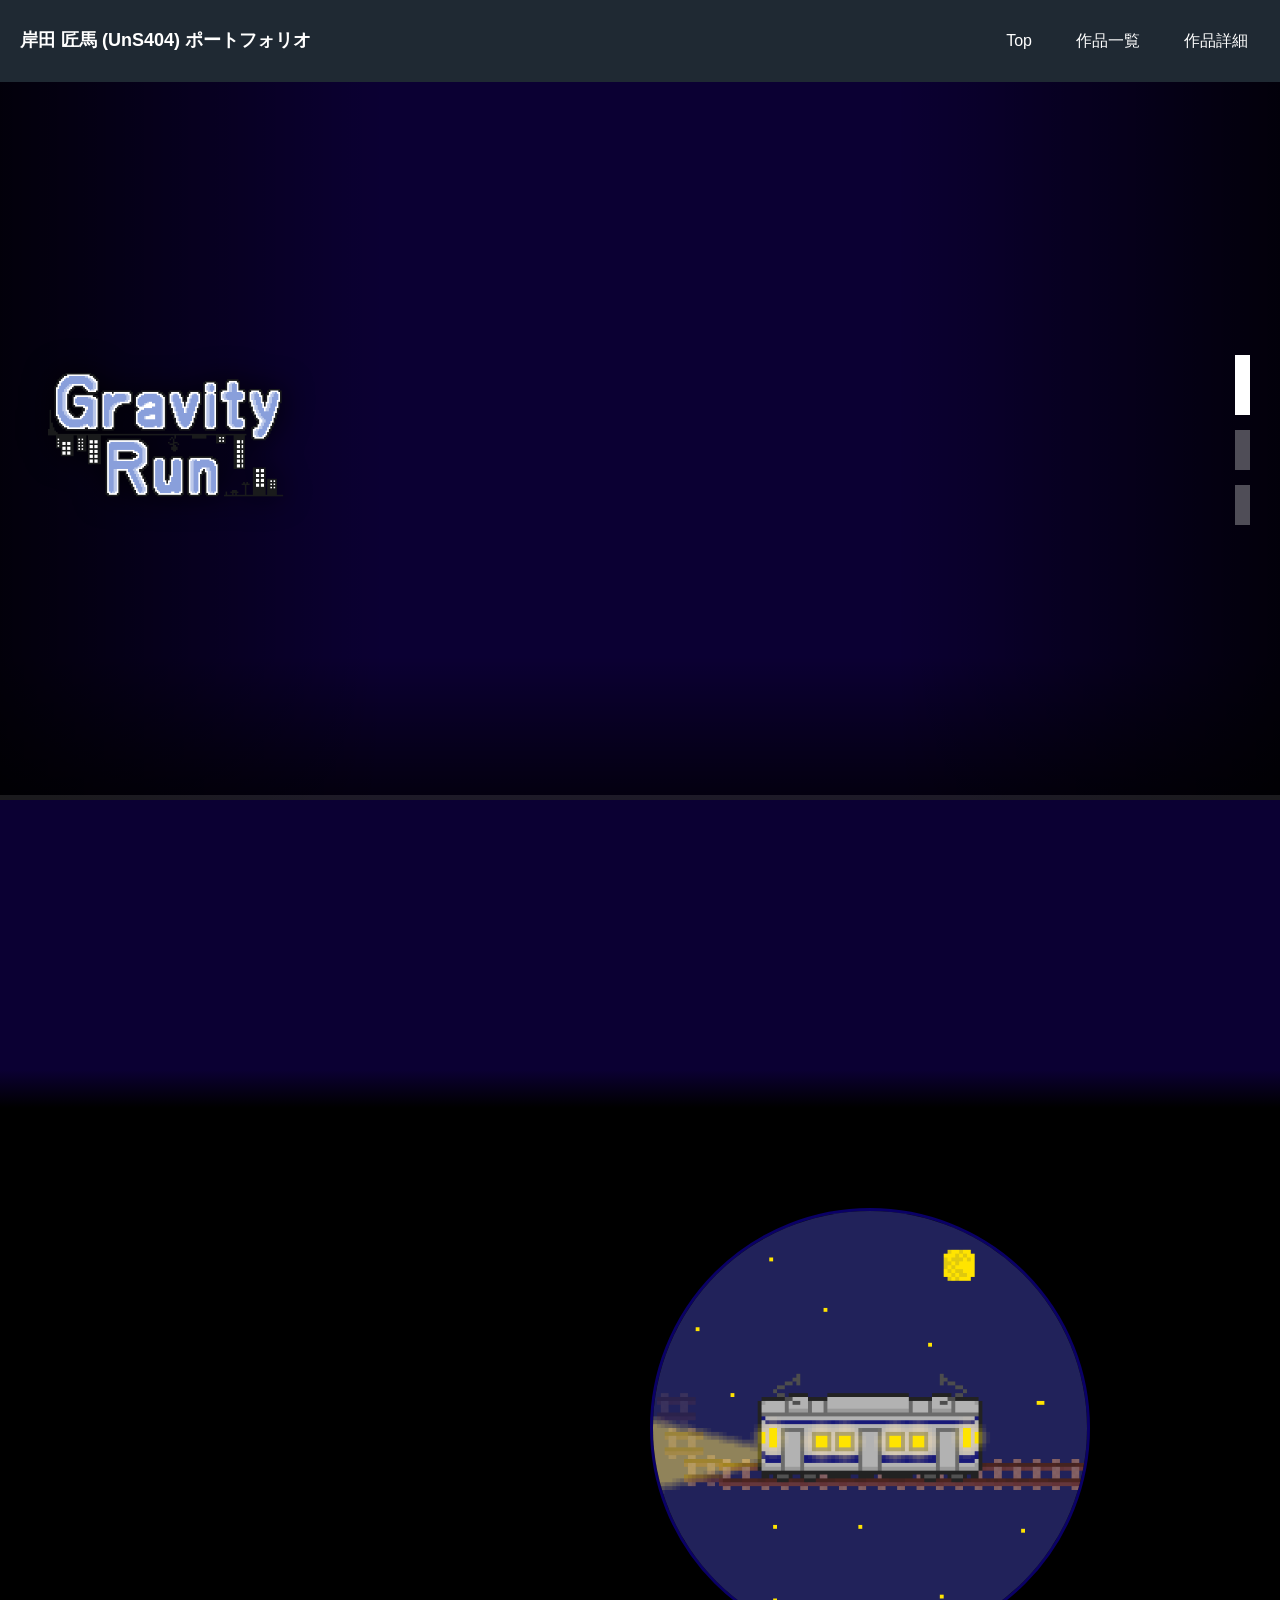
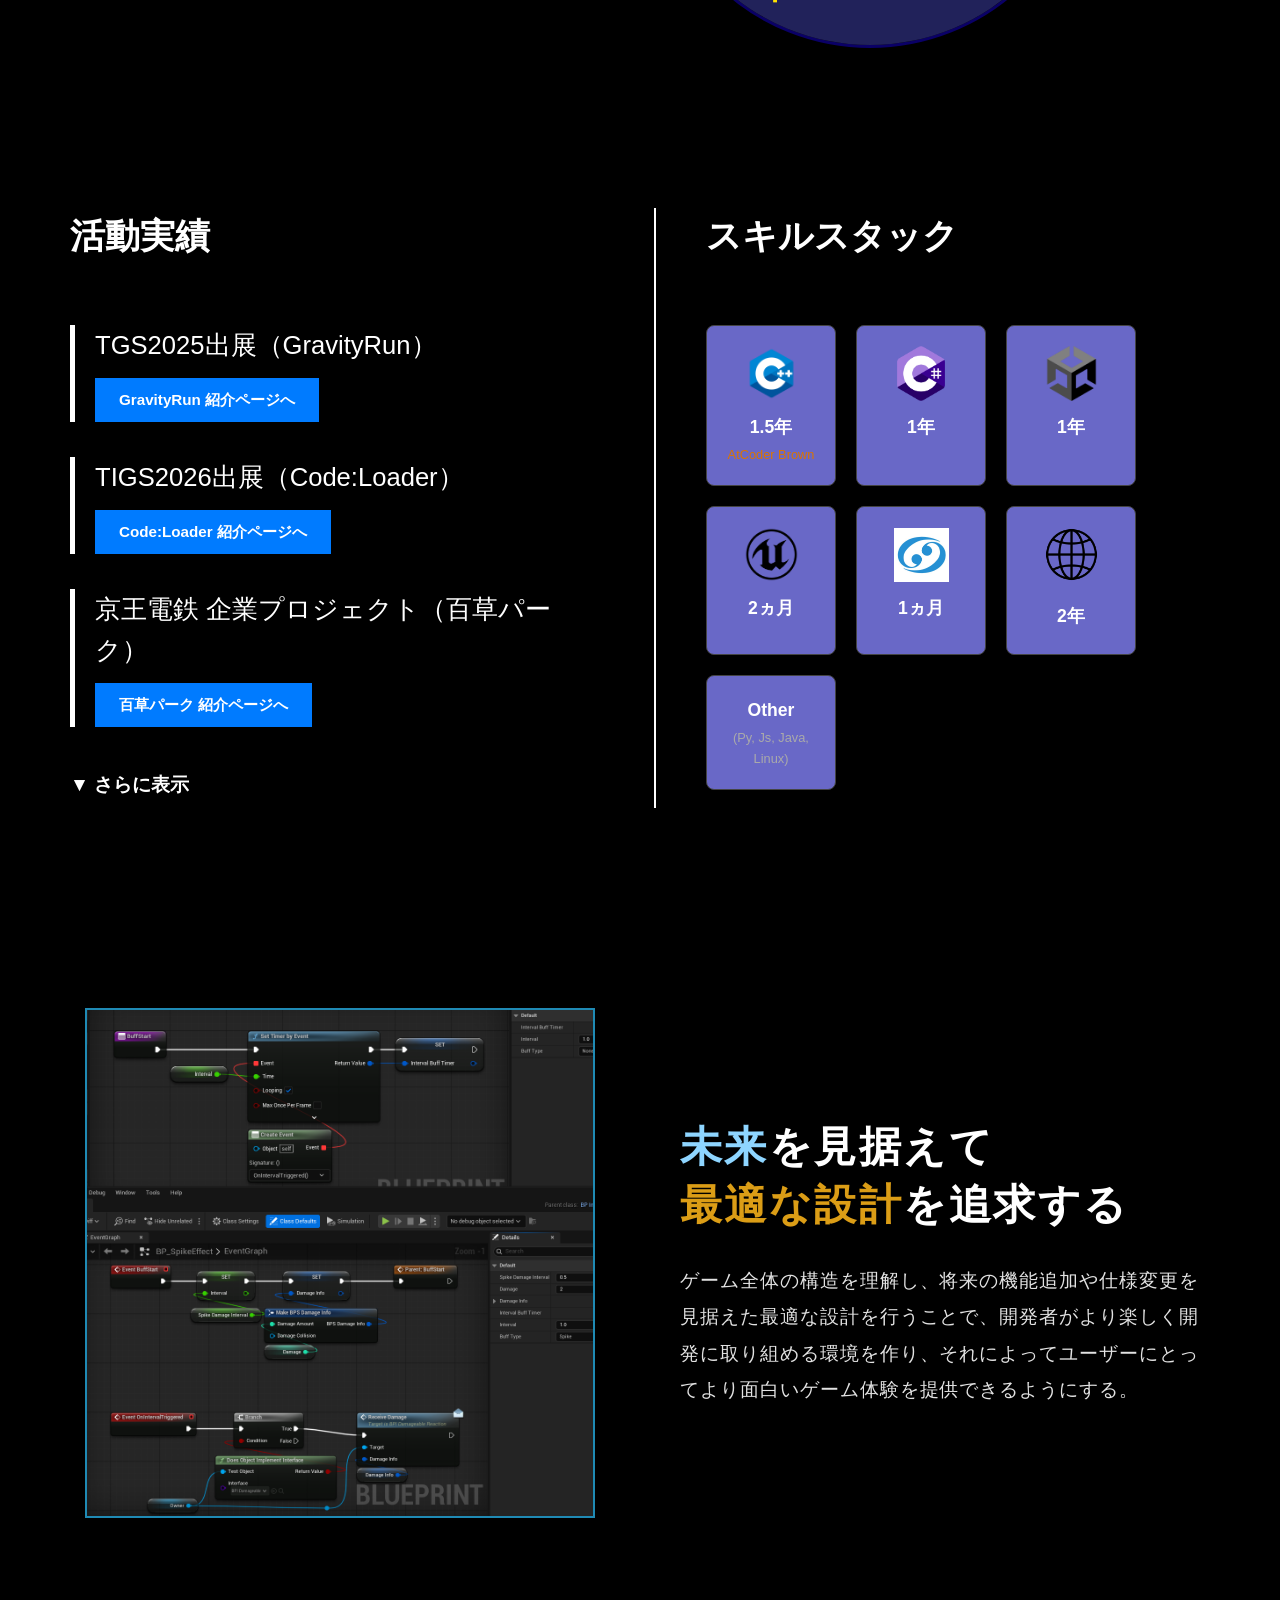
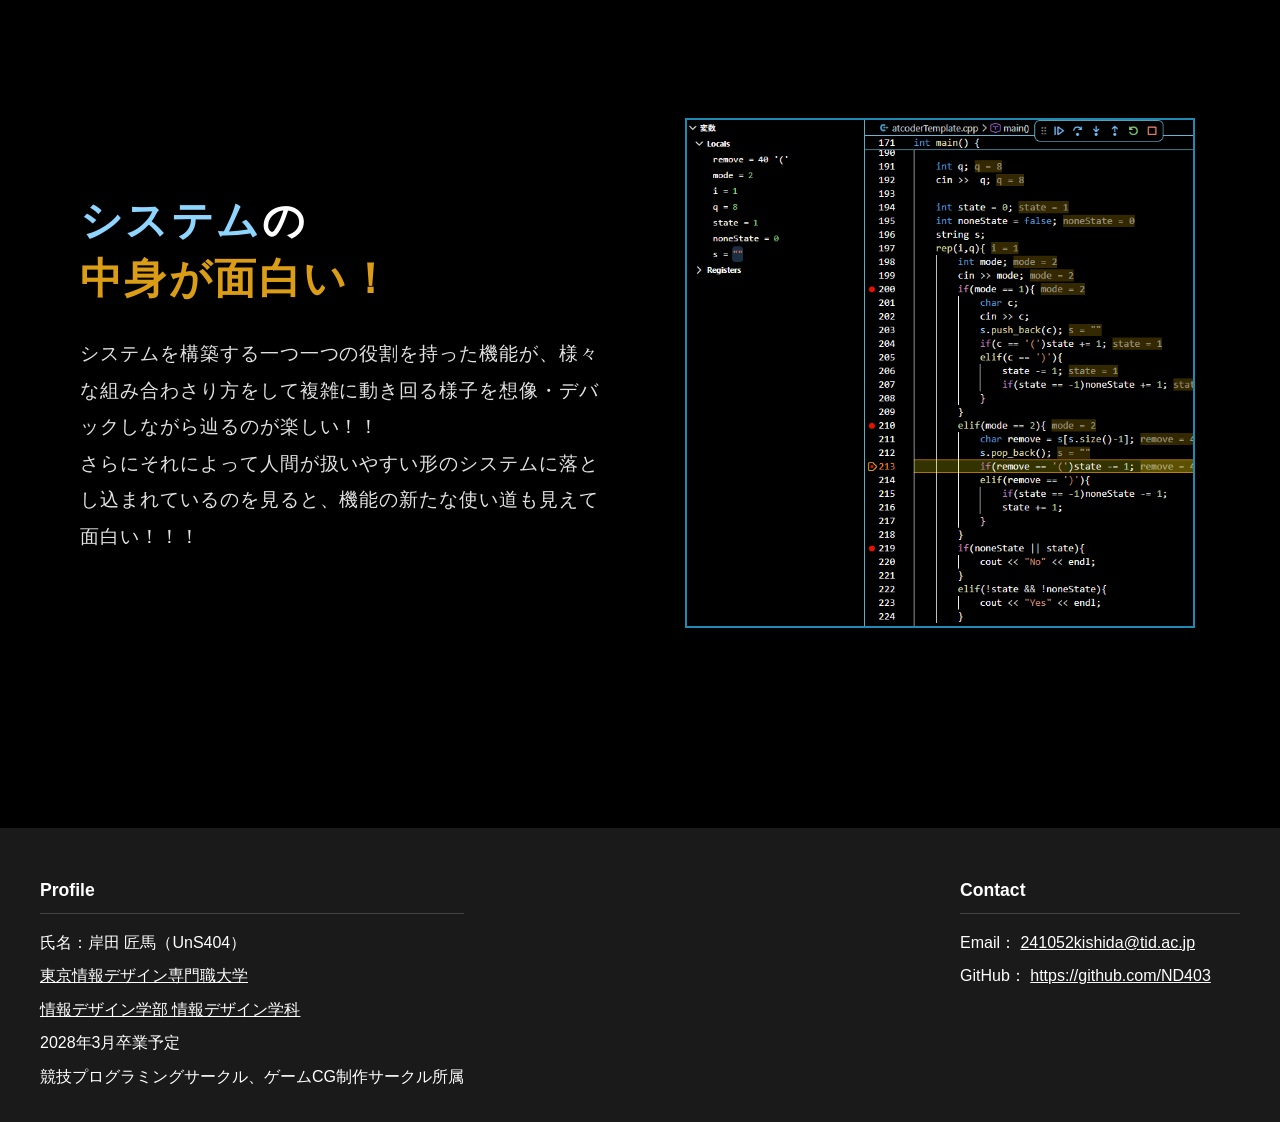
==== html/home.html @ 907cffcf "[make]Top header footer works(template)" ====
<!DOCTYPE html>
<html lang="ja">
<head>
    <meta charset="UTF-8">
    <meta name="viewport" content="width=device-width, initial-scale=1.0">
    <title>Top - UnS404Portfolio</title>
    <link rel="stylesheet" href="../css/home.css">
</head>
<body>

    <!-- 実験エリア -->
    <!-- 実験エリア終わり -->
    

    <!-- header -->
    <div id="header"></div>


    <!-- home pageの第一印象エリア(外枠) -->
    <div class="hub-outer-wrapper">
        
        <!-- home pageの第一印象エリア(動画部分) -->
        <section id="hub" class="hub-section">
            
            <!-- メインビデオエリア -->
            <video id="main-video" class="hub-video-bg" muted playsinline>
                <source src="" type="video/mp4">
            </video>
            <!-- タイトルロゴ -->
            <div class="video-title-container">
                <img id="video-title-img" src="" alt="Project Logo">
            </div>
            
            <!-- プレイリスト -->
            <div id="side-index" class="video-side-index">
                </div>

            <!-- time bar -->
            <div class="video-progress-bar-bottom">
                <div id="progress-inner" class="video-progress-bar-inner"></div>
            </div>

        </section>

        <!-- キーフレーズ -->
        <div class="concep-text-container">
            <div class="code-editor">
                <div class="line">
                    <div id="typing-target"></div>
                    <span class="cursor"></span>
                </div>
            </div>
        </div>    

    </div>

        
    <div class="hub-site-gradient"></div>
    


    <div class="site-container">

        <!-- 名前 -->
        <section class="intro-name-section">
            <div class="intro-name-container">
                <div class="intro-text">
                    <div class="job-title-wrapper">
                        <h2 class="job-title js-decrypt">Game Engineer</h2>
                    </div>
                    
                    <div class="name-area">
                        <p class="name-en"><span class="js-decrypt">Kishida Takuma</span></p>
                        <h1 class="name-jp"><span class="js-decrypt">岸田 匠馬</span></h1>
                    </div>
                    
                    <div class="handle-name-area">
                        <p class="handle-name">
                            <span class="label-HN js-decrypt">HN</span> 
                            <span class="handle-name-main js-decrypt">UnS404</span>
                            <span class="ruby js-decrypt">(アンス)</span>
                        </p>
                    </div>
                </div>


                <div class="intro-icon">
                    <div class="icon-circle">
                        <img src="../images/icon.png" alt="プロフィールアイコン" class="icon-image">
                    </div>
                </div>
            </div>
        </section>


        <!-- 活動実績・スキル部分(flex) -->
        <div class="achieve-skill-flex-wrapper">
            
            <section class="achievements-section">
                <h2 class="section-title">活動実績</h2>
                <div class="achievement-list">
                    
                    <div class="achievement-item">
                        <div class="achievement-content">
                            <h3 class="achievement-name">TGS2025出展（GravityRun）</h3>
                            <a href="path/to/gravityrun.html" class="btn-intro">GravityRun 紹介ページへ</a>
                        </div>
                    </div>

                    <div class="achievement-item">
                        <div class="achievement-content">
                            <h3 class="achievement-name">TIGS2026出展（Code:Loader）</h3>
                            <a href="path/to/codeloader.html" class="btn-intro">Code:Loader 紹介ページへ</a>
                        </div>
                    </div>

                    <div class="achievement-item">
                        <div class="achievement-content">
                            <h3 class="achievement-name">京王電鉄 企業プロジェクト（百草パーク）</h3>
                            <a href="path/to/mogusapark.html" class="btn-intro">百草パーク 紹介ページへ</a>
                        </div>
                    </div>

                    <div id="more-achievements" class="hidden-elements">
                        <div class="achievement-item">
                            <div class="achievement-content">
                                <h3 class="achievement-name">2025情創祭出展（GravityRun）</h3>
                                <a href="path/to/gravityrun.html" class="btn-intro">GravityRun 紹介ページへ</a>
                            </div>
                        </div>

                        <div class="achievement-item">
                            <div class="achievement-content">
                                <h3 class="achievement-name">Siv3Dゲームジャム 参加（もじゅうおう）</h3>
                                <a href="#" class="btn-intro">作品詳細へ</a>
                            </div>
                        </div>

                        <div class="achievement-item">
                            <div class="achievement-content">
                                <h3 class="achievement-name">ゲームクリエイターズ甲子園（ホニヒツ）</h3>
                                <a href="#" class="btn-intro">作品詳細へ</a>
                            </div>
                        </div>
                    </div>

                    <button id="toggle-btn" class="more-btn">▼ さらに表示</button>

                </div>
            </section>

            <section class="skills-section">
                <h2 class="section-title">スキルスタック</h2>
                <div class="skill-grid">
                    
                    <div class="skill-item">
                        <img src="../images/cpp_logo.png" alt="C++" class="skill-icon">
                        <div class="skill-duration">1.5年</div>
                        <div class="skill-extra atcoder">AtCoder Brown</div>
                    </div>

                    <div class="skill-item">
                        <img src="../images/csharp_logo.png" alt="C#" class="skill-icon">
                        <div class="skill-duration">1年</div>
                    </div>

                    <div class="skill-item">
                        <img src="../images/unity_logo.png" alt="Unity" class="skill-icon">
                        <div class="skill-duration">1年</div>
                    </div>

                    <div class="skill-item">
                        <img src="../images/ue5_logo.png" alt="UE5" class="skill-icon">
                        <div class="skill-duration">2ヵ月</div>
                        <div class="skill-extra"></div>
                    </div>

                    <div class="skill-item">
                        <img src="../images/siv3d_logo.png" alt="Siv3D" class="skill-icon">
                        <div class="skill-duration">1ヵ月</div>
                    </div>

                    <div class="skill-item">
                        <div class="web-icons">
                            <img src="../images/web_logo.png" alt="Web" class="skill-icon">
                        </div>
                        <div class="skill-duration">2年</div>
                    </div>

                    <div class="skill-item">
                        <div class="skill-duration">Other</div>
                        <div class="skill-extra">(Py, Js, Java, Linux)</div>
                    </div>


                </div>
            </section>

        </div>

        <!-- 説明部分 -->
        <div class="section-block">
            <div class="left-col">
                <div class="visual-placeholder">
                    <img src="../images/BP.png" alt="全体を見据えて設計を最適化するのイメージイラスト" class="visual-img">
                    <span class="visual-text">イラスト</span>
                </div>
            </div>
            <div class="right-col">
                <div class="text-area">
                    <h2 class="phrase-heading">
                        <span class="underline">未来</span>を見据えて<br>
                        <span class="highlight">最適な設計</span>を追求する
                    </h2>
                    <p class="phrase-description">
                        ゲーム全体の構造を理解し、将来の機能追加や仕様変更を見据えた最適な設計を行うことで、開発者がより楽しく開発に取り組める環境を作り、それによってユーザーにとってより面白いゲーム体験を提供できるようにする。
                    </p>
                </div>
            </div>
        </div>

        <div class="section-block hobby-section">
            <div class="left-col">
                <div class="text-area">
                    <h2 class="phrase-heading">
                        <span class="underline">システム</span>の<br>
                        <span class="highlight">中身が面白い！</span>
                    </h2>
                    <p class="phrase-description">
                        システムを構築する一つ一つの役割を持った機能が、様々な組み合わさり方をして複雑に動き回る様子を想像・デバックしながら辿るのが楽しい！！<br>
                        さらにそれによって人間が扱いやすい形のシステムに落とし込まれているのを見ると、機能の新たな使い道も見えて面白い！！！
                    </p>
                </div>
            </div>
            <div class="right-col">
                <div class="visual-placeholder">
                    <img src="../images/dev.png" alt="好きのイメージイラスト" class="visual-img">
                    <span class="visual-text">イラスト</span>
                </div>
            </div>
        </div>





    </div>


    <!-- footer -->
    <div id="footer"></div>
    <!-- header/footer自動配置 -->
    <script src="../src/loadComponents.js"></script>

    <script src="../src/home.js"></script>
</body>
</html>
---- css/home.css ----
/* =========================================
   1. デザイン変数 (使いやすさ向上のため)
   ========================================= */
:root {
    /* 背景全体のグラデーション (真っ黒から濃い灰色) */
    /* --site-bg-top: #000000;
    --site-bg-bottom: #868686; */

    /* 背景全体単色 */
    --hub-bg: #0b0033;
    --site-bg: #000;
    
    /* ハブ・セクションの「ゲーム画像」背景のプレースホルダー。*/
    /* --game-image-bg: linear-gradient(to bottom, rgba(0,0,0,0.5), rgba(0,0,0,0.5)), url('../images/temp.png'); */
    
    /* ガラスモーフィズム (ハブパネル) */
    --glass-bg: rgba(0, 0, 0, 0.4); /* ラフより少し透過を上げて背景を活かす */
    --glass-blur: 8px; /* ラフの「半透明」を表現 */
    --glass-border: rgba(255, 255, 255, 0.08); /* 非常に薄い枠線 */
    
    /* テキストカラー */
    --text-color: #ffffff;
    --accent-color: #00ffff; /* ラフのメモ書きにある水色。アクセントに。 */
    
    /* フォントファミリー */
    --font-family-main: "Helvetica Neue", Arial, "Hiragino Kaku Gothic ProN", "Hiragino Sans", sans-serif;
    --font-family-code: "Courier New", Courier, monospace; /* ゲームらしさを出すために等幅フォントへ */
    
    /* セクションの高さ */
    --hub-section-height: 100vh; /* 最上部は画面いっぱいに */
    --about-me-min-height: 100vh; /* About Meも十分な高さを */

    --text-default: #cacaca;
    --object-color: #009255;   /* 緑：オブジェクト・クラス名 */
    --keyword-color: #25a0e7;  /* 青：型・予約語 */
    --variable-color: #8ed5ff; /* 水色：変数 */
    --function-color: #dcdcaa; /* 黄：関数 */
    --string-color: #db9d16;   /* オレンジ：文字列・強調 */
    --symbol-color: #808080;   /* グレー：記号 */

}

/* =========================================
   2. 全体のリセット & ベース設定
   ========================================= */
* {
    margin: 0;
    padding: 0;
    box-sizing: border-box;
}

body {
    /* サイト全体に適用される滑らかな縦グラデーション。ラフの「濃い灰色へ」を実装 */
    /* background: linear-gradient(to bottom, var(--site-bg-top) 0%, var(--site-bg-bottom) 100%); */
    /* background-attachment: fixed; 縦長サイトに合わせ、スクロールしても固定 */

    /* サイト全体の背景色適応 */
    background: var(--site-bg);
    
    color: var(--text-color);
    font-family: var(--font-family-main);
    line-height: 1.6;
    overflow-x: hidden; /* 横スクロールを防止 */
}


/* body, html {
    width: 100%;
    height: 100%;
    background-color: #000;
    overflow: hidden;
} */


.site-container {
    width: 100%;
    max-width: 2000px; /* 超解像モニターへの対応 */
    margin: 0 auto;
}

.hub-site-gradient {
    background: linear-gradient(180deg, var(--hub-bg) 0%, var(--site-bg) 100%);
    height: 3vw;
}


/* =========================================
   0. 実験
   ========================================= */





/* =========================================
   3. ハブ・セクション (最上部) ※site-container外
   ========================================= */
/* -----------------------------------------
   3-1. 動画部分
   ----------------------------------------- */
   
/* --- 2. 外枠（中央寄せの要） --- */
.hub-outer-wrapper {
    /* header分の調整 */
    margin-top: 80px;

    width: 100vw;
    height: auto;
    background-color: var(--hub-bg);
    
    display: flex;
    flex-direction: column;
    align-items: center;
    justify-content: flex-start;
}

/* --- 3. 16:9のメインコンテナ --- */
.hub-section {
    position: relative;
    width: 100%; 
    aspect-ratio: 16 / 9;
    
    /* 縦長画面への対応：幅が画面を超えないように制限 */
    max-width: calc(100vh * 16 / 9);

    background: var(--hub-bg);
    overflow: hidden;
    flex-shrink: 0; /* 親要素によって潰されるのを防ぐ */
}

/* --- 4. 動画・視認性オーバーレイ --- */
.hub-video-bg {
    position: absolute;
    top: 0;
    left: 0;
    width: 100%;
    height: 100%;
    object-fit: contain;
    z-index: 1;
}

/* 左右・下を暗くするグラデーション */
.hub-section::before {
    content: '';
    position: absolute;
    top: 0;
    left: 0;
    width: 100%;
    height: 100%;
    background: 
        linear-gradient(to right, rgba(0,0,0,0.8) 0%, transparent 30%),
        linear-gradient(to left, rgba(0,0,0,0.8) 0%, transparent 30%),
        linear-gradient(to top, rgba(0,0,0,0.7) 0%, transparent 20%);
    z-index: 5;
    pointer-events: none;
}

/* --- 5. UI要素 --- */

/* ロゴ配置 -------------------------------------*/
.video-title-container {
    position: absolute;
    z-index: 10;
    left: 40px; 
    top: 50%;
    transform: translateY(-50%);
    pointer-events: none;
}

#video-title-img {
    display: block;
    width: 20vw;
    max-width: 600px;
    height: auto;
    opacity: 0;
    transition: opacity 0.8s ease-in-out;
    filter: drop-shadow(0 0 15px rgba(0,0,0,0.8));
}

/* 右側インデックス ---------------------------*/
/* 1. 右側のコンテナ */
.video-side-index {
    position: absolute;
    z-index: 20;
    right: 30px; 
    top: 50%;
    transform: translateY(-50%);
    display: flex;
    flex-direction: column;
    gap: 15px;
    align-items: flex-end; 
}

/* 2. インデックスアイテム */
.index-item {
    position: relative;
    width: 4px;
    height: 40px;
    background: rgba(255, 255, 255, 0.3);
    cursor: pointer;
    
    transition: width 0.5s cubic-bezier(0.165, 0.84, 0.44, 1), 
                background 0.3s ease, 
                height 0.3s ease;

    /* テキスト配置用の設定 */
    display: flex;
    align-items: center;
    justify-content: flex-end; 
    padding: 0 15px 0 0;
    
    overflow: visible;
    border: none;
    margin: 0;
}

/* 当たり判定エリア（透明な広がり） */
.index-item::before {
    content: '';
    position: absolute;
    top: -10px;
    bottom: -10px;
    right: 0;
    width: 250px;
    left: auto;
    background: transparent;
    z-index: 1;
}

/* 作品タイトルのテキストスタイル */
.index-item-title {
    color: #000;
    font-family: sans-serif;
    font-weight: 800;
    font-size: 20px;
    white-space: nowrap;
    letter-spacing: 0.05em;
    
    opacity: 0;
    pointer-events: none;
    transform: translateX(10px); 
    transition: all 0.3s ease;
    z-index: 2;
}

/* ホバー演出 */

/* 1. 棒を左に伸ばす */
.index-item:hover {
    width: 200px; 
    background: rgba(255, 255, 255, 0.95);
}

/* 2. 文字を浮き上がらせる */
.index-item:hover .index-item-title {
    opacity: 1;
    transform: translateX(0);
}

/* 4. アクティブ（現在再生中）の状態 */
.index-item.active {
    background: #fff;
    width: 6px; 
    height: 60px;
}

/* 再生中かつホバーした時 */
.index-item.active:hover {
    width: 200px;
}

/* 下：進捗バー ------------------------------*/
.video-progress-bar-bottom {
    position: absolute;
    bottom: 0;
    left: 0;
    width: 100%;
    height: 5px;
    background: rgba(255,255,255,0.1);
    z-index: 30;
}

.video-progress-bar-inner {
    height: 100%;
    background: #fff;
    width: 0%;
    transition: width 0.25s linear;
}
   
/* -----------------------------------------
    3-2. キャッチコピー
    ----------------------------------------- */


.concep-text-container {
  display: flex;
  justify-content: center;
  align-items: center;
  height: 30vh;
  margin: 0;
  overflow: hidden;
  padding: 0 5vw;
}

.code-editor {
  font-family: 'Consolas', 'Monaco', 'Courier New', monospace;
  /* 基準となるサイズを 4vw など画面連動に調整（最大サイズも4remなどに制限） */
  font-size: clamp(0.7rem, 4vw, 4rem);
  line-height: 1.2;
  color: var(--text-default);
  white-space: nowrap;
}

.line {
  display: flex;
  align-items: baseline; 
  gap: 0;
}

/* アニメーション用のスタイル-------*/
#typing-target span {
  opacity: 0; 
  transform: translateY(5px); 
  display: inline-block;
  transition: opacity 0.1s ease, transform 0.1s ease;
}

#typing-target span.typed {
  opacity: 1;
  transform: translateY(0);
}

/* 各要素の配色とサイズ調整-------------*/
/* font-size を rem ではなく、親からの倍率（em）にすることで、画面幅に合わせて連動して縮むようになります */
.keyword  { color: var(--keyword-color); font-size: 1.1em; } /* 例：基準より少し大きく */
.variable { color: var(--variable-color); font-size: 1.25em; }
.function { color: var(--function-color); }
.symbol   { color: var(--symbol-color); }
.text     { color: var(--text-default); opacity: 0.8; }
.empty    { color: var(--text-default); opacity: 0.8; font-size: 0.3em; }

/* 「最適」の強調デザイン */
.optimum {
  color: var(--string-color);
  /* 画面幅連動（vw）にしつつ、通常の文字より大きくなるようにバランスを調整 */
  font-size: clamp(1.1rem, 5.5vw, 5.5rem);
  font-weight: 800;
  margin: 0 0.05em; 
  position: relative;
  text-shadow: 0 0 15px rgba(206, 145, 120, 0.3);
  vertical-align: -0.05em;
}

/* カーソル */
.cursor {
  display: inline-block;
  width: 2px;
  height: 1.2em; /* em なので文字サイズに自動連動します */
  background-color: #aeafad;
  margin-left: 4px;
  opacity: 0; 
  vertical-align: middle;
}

.cursor.active {
  animation: blink 1s step-end infinite;
  opacity: 1;
}

@keyframes blink {
  from, to { background-color: transparent; }
  50% { background-color: #aeafad; }
}


/* =========================================
   4-1. 自己紹介(名前)
   ========================================= */

.intro-name-section {
    font-family: Consolas, "Courier New", Menlo, Monaco, Lucida Console, Liberation Mono, DejaVu Sans Mono, Bitstream Vera Sans Mono, Courier, monospace;
    line-height: 1.4;
    /* height: 50vh; */
    display: flex;
    align-items: center;
    justify-content: center;
    padding: 100px 10%;
    margin-bottom: 60px;
}

.intro-name-container {
    display: flex;
    width: 100%;
    max-width: 1300px;
    padding: 0 5%;
    align-items: center;
    justify-content: space-between;
}

/* 左側コンテンツ */
.intro-text {
    flex: 1;
}

.job-title-wrapper {
    margin-bottom: 40px;
}

.job-title {
    font-size: 2.4rem;
    font-weight: normal;
    display: inline-block;
    color: var(--keyword-color);
    border-bottom: 2px solid var(--keyword-color);
    padding-bottom: 5px;
}

.name-area {
    margin-bottom: 30px;
}

.name-en {
    font-size: 1.9rem;
    margin-bottom: -10px;
    margin-left: 110px; /* 画像の配置に合わせ少し右へ */
    color: var(--string-color);
}

.name-jp {
    font-size: 6.2rem;
    letter-spacing: 0.1em;
    color: var(--string-color);
}

.handle-name-area {
    font-size: 2.4rem;
}

.handle-name .label-HN {
    font-size: 1.6rem;
    margin-right: 15px;
}

.label-HN {
    color: var(--keyword-color);
}

.handle-name-main {
    color: var(--variable-color);
}

.handle-name .ruby {
    font-size: 1.2rem;
}

.ruby {
    color: var(--variable-color);
}

/* 右側アイコン（丸枠でマスク） */
.intro-icon {
    flex: 1;
    display: flex;
    justify-content: center;
}

.icon-circle {
    width: 440px;
    height: 440px;
    border: 3px solid #0a0066;
    border-radius: 50%;
    display: flex;
    align-items: center;
    justify-content: center;
    position: relative;
    overflow: hidden; 
}

/* 画像そのもののスタイル */
.icon-image {
    width: 100%;
    height: 100%;
    /* トリミング */
    object-fit: cover; 
    object-position: center;
}

/* レスポンシブ対応（スマホ表示時に縦に並べる）*反応してないかも */
@media (max-width: 900px) {
    .intro-name-container {
        flex-direction: column-reverse;
        text-align: center;
    }
    .name-en {
        margin-left: 0;
    }
    .intro-icon {
        margin-bottom: 40px;
    }
    .icon-circle {
        width: 200px;
        height: 200px;
    }
}

/* アニメーション前（リセット状態） */
.js-decrypt {
    visibility: hidden;
}

/* 動作中・完了後 */
.js-decrypt.is-visible {
    visibility: visible !important;
}

/* カーソル演出（必要な場合） */
.js-decrypt.typing-cursor::after {
    content: '|';
    animation: blink 0.5s step-end infinite;
}
@keyframes blink { 50% { opacity: 0; } }


/* =========================================
   4-2. 自己紹介(活動実績・スキルスタック)
   ========================================= */

h2.section-title {
    font-size: 2.2rem; /* タイトルを大きく */
    font-weight: bold;
    margin-bottom: 60px;
}

/* --- このセクションのコンテナ 横並び（Flexbox）レイアウト --- */
.achieve-skill-flex-wrapper {
    display: flex;
    max-width: 1200px;
    margin: 0 auto;
    gap: 0px; 
}

/* 各セクションの横幅 */
.achievements-section {
    flex: 1;
    width: 50%;
    padding-left: 30px;  /* ★新設：画面左端と、実績の白い太線との間のスペース */
    padding-right: 50px; /* 中央の縦線と、実績の文字との間の余白 */
    box-sizing: border-box;
}

.skills-section {
    flex: 1; /* 1:1 の比率（50%） */
    width: 50%;
    border-left: 2px solid #ffffff; /* これが画面のど真通る縦線 */
    padding-left: 50px; /* 縦線と、スキルアイコンとの間の余白 */
    box-sizing: border-box;}

/* --- 活動実績のスタイル --- */
.achievement-list {
    width: 100%;
}

.achievement-item {
    margin-bottom: 35px;
    display: flex;
}

/* 左側の白い太線 */
.achievement-content {
    border-left: 5px solid #ffffff; 
    padding-left: 20px;
    display: flex;
    flex-direction: column;
    align-items: flex-start;
}

.achievement-name {
    font-size: 1.6rem;
    font-weight: normal;
    margin: 0 0 12px 0;
    color: #ffffff;
}

/* 青いボタン */
.btn-intro {
    display: inline-block;
    background-color: #007bff; 
    color: #ffffff;
    text-decoration: none;
    font-weight: bold;
    font-size: 0.95rem;
    padding: 10px 24px;
    border-radius: 0px; 
}

.btn-intro:hover {
    background-color: #0069d9;
}

/* さらに表示ボタン */
.more-btn {
    background: none;
    border: none;
    color: #ffffff;
    font-size: 1.2rem;
    font-weight: bold;
    cursor: pointer;
    padding: 10px 0;
    margin-top: 10px;
    display: block;
    text-align: left;
}

.hidden-elements {
    display: none;
}

/* --- スキルスタックのスタイル（真ん中の線に引っ付く左寄せ） --- */
.skill-grid {
    display: flex;
    flex-wrap: wrap; /* 横並びにして、溢れたら下へ */
    justify-content: flex-start; /* 線に引っ付くように左寄せ */
    gap: 20px;
    width: 100%;
}

.skill-item {
    background-color: #6968c7; 
    border: 1px solid #444;
    padding: 20px 15px;
    width: 130px; /* 固定幅にして綺麗に四角を保つ */
    text-align: center;
    border-radius: 8px;
    display: flex;
    flex-direction: column;
    align-items: center;
}

.skill-icon {
    width: 55px;
    height: 55px;
    object-fit: contain;
    margin-bottom: 12px;
}

.skill-duration {
    font-weight: bold;
    font-size: 1.1rem;
    margin-bottom: 4px;
}

.skill-extra {
    font-size: 0.8rem;
    color: #aaaaaa;
}

.skill-extra.atcoder {
    color: #db7500; 
}

.skill-item.learning {
    opacity: 0.6;
    border-style: dashed;
}


@media (max-width: 900px) {

    .achieve-skill-flex-wrapper {
        flex-direction: column; 
        align-items: center; 
        padding: 0;
        box-sizing: border-box;
    }
    
    /* 【活動実績】 */
    .achievements-section {
        width: 100%;
        max-width: 650px;
        padding-right: 0;
        padding-left: 0;
        padding-bottom: 100px;
    }
    
    /* 【スキルスタック】 */
    .skills-section {
        border-left: none; 
        margin-top: 50px;
        padding-left: 0;
        padding-right: 0;
        width: 100%;
        max-width: 650px;
    }
}




/* =========================================
   4-2. 自己紹介(説明部分)
   ========================================= */

/* 各セクションの共通スタイル */
.section-block {
    display: table;
    max-width: 1200px;
    table-layout: fixed;
    margin: 200px auto;
}


.left-col, .right-col {
    display: table-cell;
    vertical-align: middle;
    width: 50%;
}

/* イラスト・ビジュアル部分のプレースホルダー */
.visual-placeholder {
    position: relative;
    background-color: #3f3f93; /* 手書き画像に近い青紫 */
    aspect-ratio: 1 / 1;
    width: 85%;
    margin: 0 auto;
    overflow: hidden;
    border: 2px solid #1f8ab4;
}

/* 画像が挿入されたときのスタイル */
.visual-img {
    position: absolute;
    top: 0;
    left: 0;
    width: auto;
    height: 100%;
    object-fit: cover; /* 枠線に合わせて綺麗にトリミング */
    z-index: 2;
}

/* 画像ファイルが読み込めない、または設定されていない時用のテキスト */
.visual-text {
    position: absolute;
    top: 50%;
    left: 50%;
    transform: translate(-50%, -50%);
    color: rgba(255, 255, 255, 0.5);
    font-size: 1.5rem;
    letter-spacing: 0.2em;
    z-index: 1;
}

/* テキストエリアの調整 */
.text-area {
    padding: 0 40px;
}

/* テキストコンポーネント（共通のフォントスタイル） */
.phrase-heading {
    font-size: 2.6rem;
    font-weight: bold;
    line-height: 1.4;
    margin-top: 0;
    margin-bottom: 28px;
    letter-spacing: 0.06em;
}

.phrase-heading span {
    font-weight: bold;
}

.phrase-heading span.highlight {
    color: var(--string-color);
    padding-bottom: 2px;
}

.phrase-heading span.underline {
    color: var(--variable-color);
    padding-bottom: 2px;
}

.phrase-description {
    font-size: 1.2rem;
    line-height: 1.9;
    color: #e2e2e2;
    margin: 0;
    letter-spacing: 0.05em;
}

/* セクション2: こだわり部分の余白調整 */
.hobby-section {
    margin-top: 100px;
}

/* レスポンシブ対応 */
@media (max-width: 768px) {
    .section-block {
        display: block;
        width: 100%;
        margin-bottom: 50px;
    }
    
    .left-col, .right-col {
        display: block;
        width: 100%;
    }

    .section-block:not(.hobby-section) {
        display: flex;
        flex-direction: column-reverse;
    }

    .hobby-section {
        display: flex;
        flex-direction: column;
    }

    .left-col {
        margin-bottom: 0;
    }

    .text-area {
        padding: 0;
        margin: 0 auto 30px auto;
        width: 100%;
        max-width: 92%;
        text-align: left;
    }

    .visual-placeholder {
        width: 100%;
        max-width: 92%;
        margin: 0 auto; 
    }
}
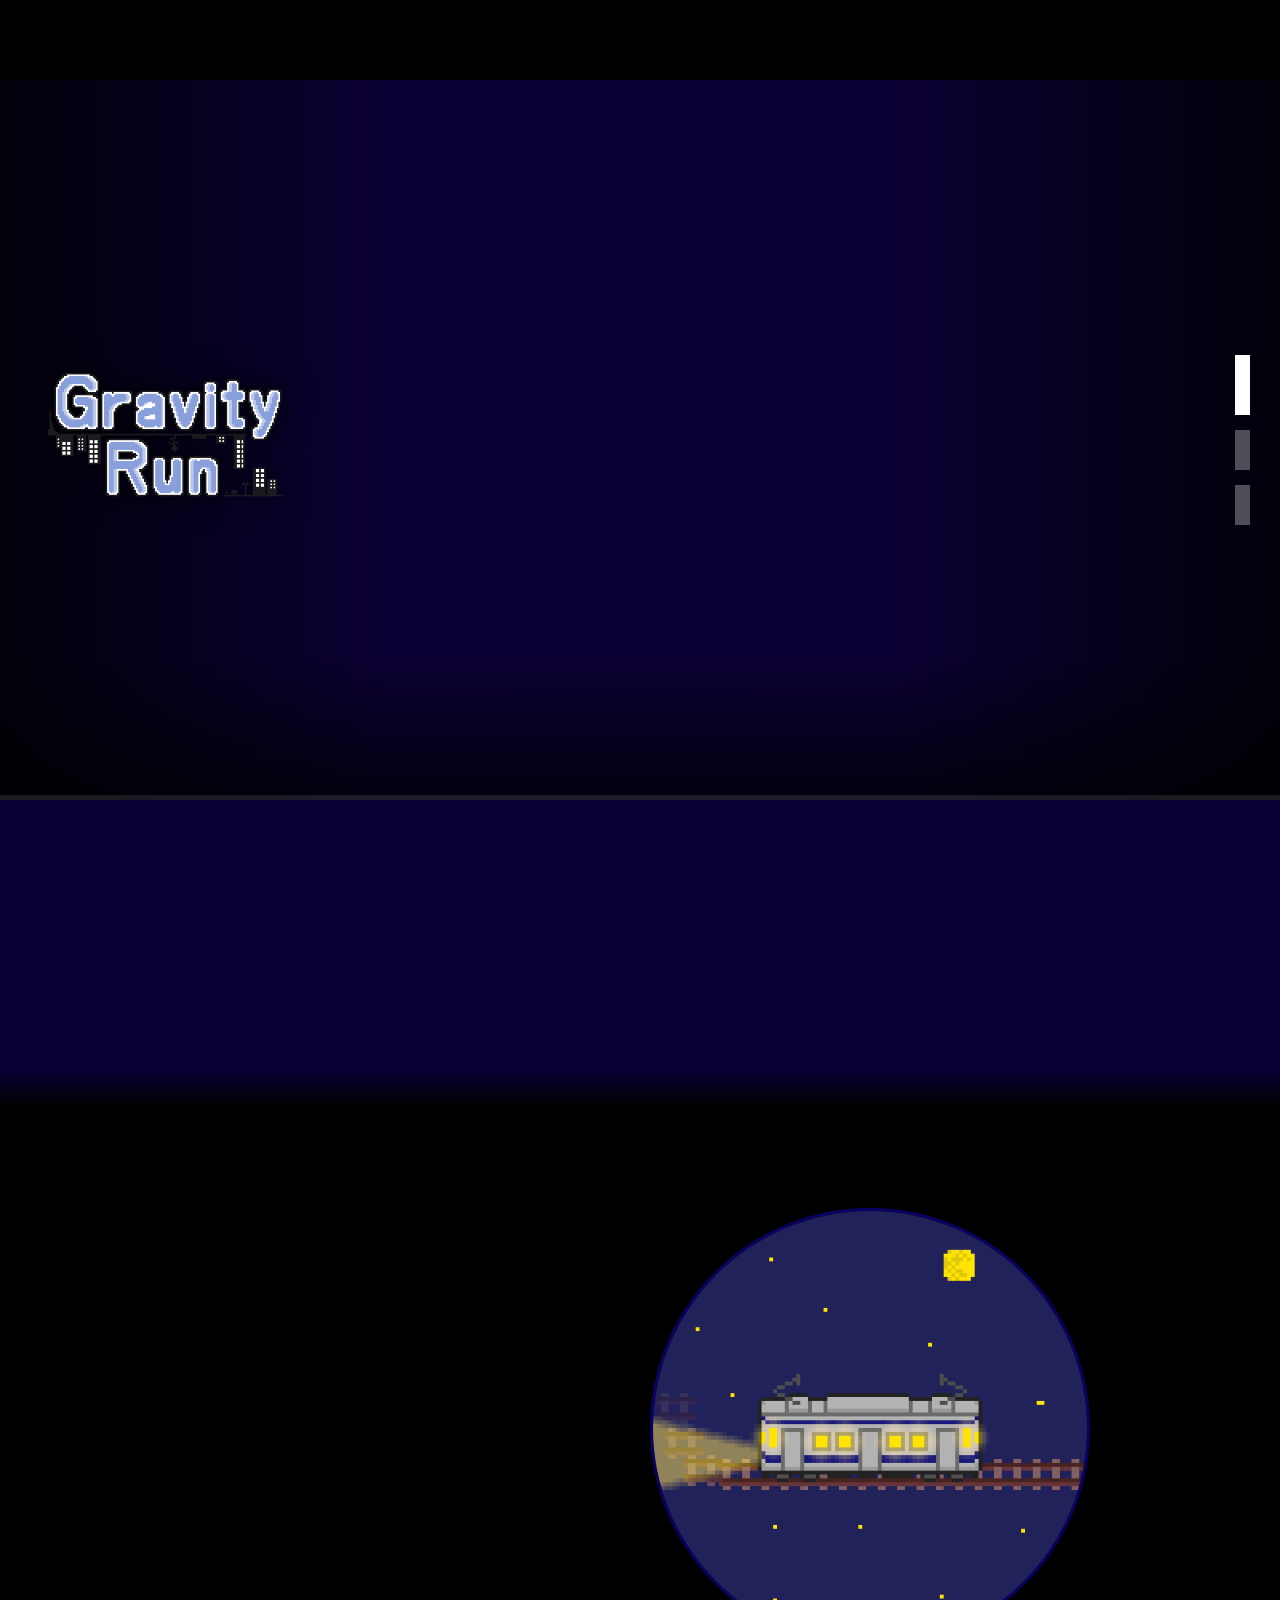
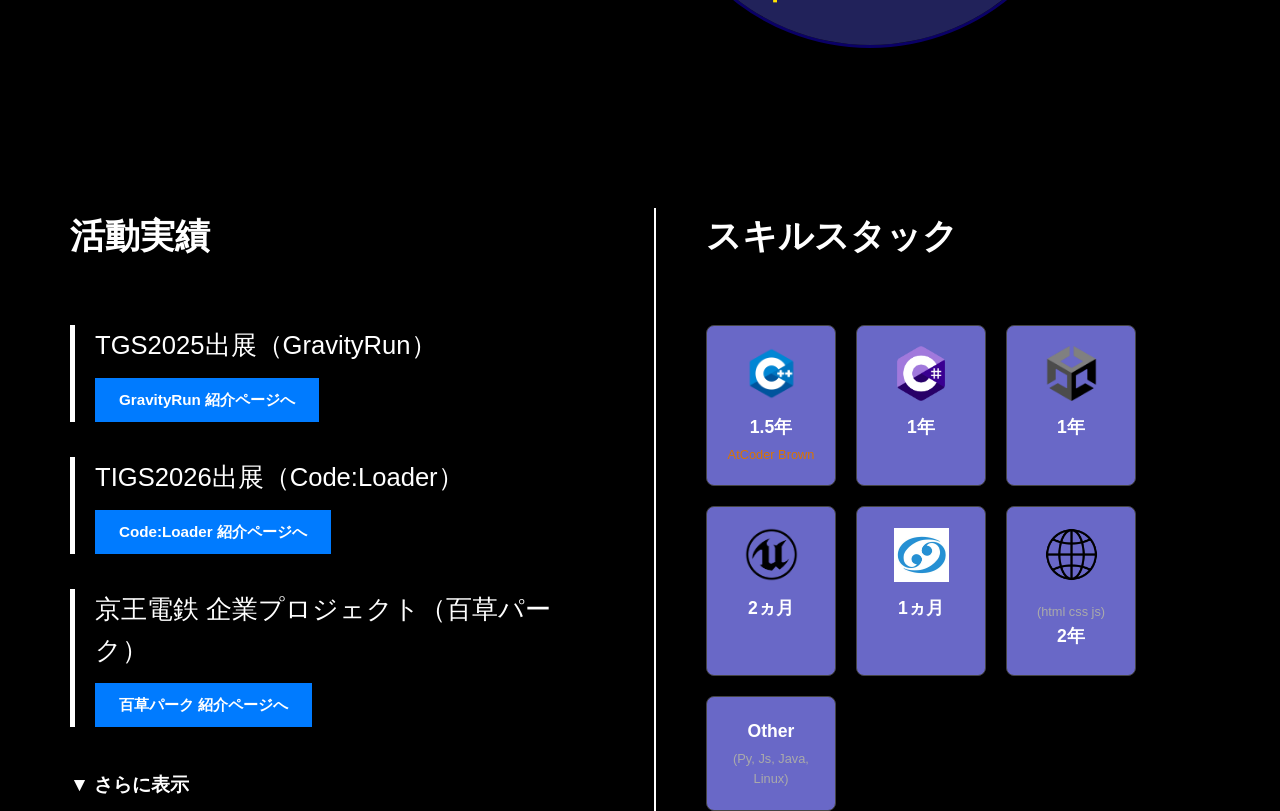
==== commit 2b26b913: "[add]web icon description" ====
--- a/html/home.html
+++ b/html/home.html
@@ -11,11 +11,6 @@
     <!-- 実験エリア -->
     <!-- 実験エリア終わり -->
     
-
-    <!-- header -->
-    <div id="header"></div>
-
-
     <!-- home pageの第一印象エリア(外枠) -->
     <div class="hub-outer-wrapper">
         
@@ -93,152 +88,110 @@
         </section>
 
 
-        <!-- 活動実績・スキル部分(flex) -->
-        <div class="achieve-skill-flex-wrapper">
-            
-            <section class="achievements-section">
-                <h2 class="section-title">活動実績</h2>
-                <div class="achievement-list">
-                    
+    <!-- 活動実績・スキル部分(flex) -->
+    <div class="achieve-skill-flex-wrapper">
+        
+        <section class="achievements-section">
+            <h2 class="section-title">活動実績</h2>
+            <div class="achievement-list">
+                
+                <div class="achievement-item">
+                    <div class="achievement-content">
+                        <h3 class="achievement-name">TGS2025出展（GravityRun）</h3>
+                        <a href="path/to/gravityrun.html" class="btn-intro">GravityRun 紹介ページへ</a>
+                    </div>
+                </div>
+
+                <div class="achievement-item">
+                    <div class="achievement-content">
+                        <h3 class="achievement-name">TIGS2026出展（Code:Loader）</h3>
+                        <a href="path/to/codeloader.html" class="btn-intro">Code:Loader 紹介ページへ</a>
+                    </div>
+                </div>
+
+                <div class="achievement-item">
+                    <div class="achievement-content">
+                        <h3 class="achievement-name">京王電鉄 企業プロジェクト（百草パーク）</h3>
+                        <a href="path/to/mogusapark.html" class="btn-intro">百草パーク 紹介ページへ</a>
+                    </div>
+                </div>
+
+                <div id="more-achievements" class="hidden-elements">
                     <div class="achievement-item">
                         <div class="achievement-content">
-                            <h3 class="achievement-name">TGS2025出展（GravityRun）</h3>
+                            <h3 class="achievement-name">2025情創祭出展（GravityRun）</h3>
                             <a href="path/to/gravityrun.html" class="btn-intro">GravityRun 紹介ページへ</a>
                         </div>
                     </div>
 
                     <div class="achievement-item">
                         <div class="achievement-content">
-                            <h3 class="achievement-name">TIGS2026出展（Code:Loader）</h3>
-                            <a href="path/to/codeloader.html" class="btn-intro">Code:Loader 紹介ページへ</a>
+                            <h3 class="achievement-name">Siv3Dゲームジャム 参加（もじゅうおう）</h3>
+                            <a href="#" class="btn-intro">作品詳細へ</a>
                         </div>
                     </div>
 
                     <div class="achievement-item">
                         <div class="achievement-content">
-                            <h3 class="achievement-name">京王電鉄 企業プロジェクト（百草パーク）</h3>
-                            <a href="path/to/mogusapark.html" class="btn-intro">百草パーク 紹介ページへ</a>
+                            <h3 class="achievement-name">ゲームクリエイターズ甲子園（ホニヒツ）</h3>
+                            <a href="#" class="btn-intro">作品詳細へ</a>
                         </div>
                     </div>
-
-                    <div id="more-achievements" class="hidden-elements">
-                        <div class="achievement-item">
-                            <div class="achievement-content">
-                                <h3 class="achievement-name">2025情創祭出展（GravityRun）</h3>
-                                <a href="path/to/gravityrun.html" class="btn-intro">GravityRun 紹介ページへ</a>
-                            </div>
-                        </div>
-
-                        <div class="achievement-item">
-                            <div class="achievement-content">
-                                <h3 class="achievement-name">Siv3Dゲームジャム 参加（もじゅうおう）</h3>
-                                <a href="#" class="btn-intro">作品詳細へ</a>
-                            </div>
-                        </div>
-
-                        <div class="achievement-item">
-                            <div class="achievement-content">
-                                <h3 class="achievement-name">ゲームクリエイターズ甲子園（ホニヒツ）</h3>
-                                <a href="#" class="btn-intro">作品詳細へ</a>
-                            </div>
-                        </div>
-                    </div>
-
-                    <button id="toggle-btn" class="more-btn">▼ さらに表示</button>
-
-                </div>
-            </section>
-
-            <section class="skills-section">
-                <h2 class="section-title">スキルスタック</h2>
-                <div class="skill-grid">
-                    
-                    <div class="skill-item">
-                        <img src="../images/cpp_logo.png" alt="C++" class="skill-icon">
-                        <div class="skill-duration">1.5年</div>
-                        <div class="skill-extra atcoder">AtCoder Brown</div>
-                    </div>
-
-                    <div class="skill-item">
-                        <img src="../images/csharp_logo.png" alt="C#" class="skill-icon">
-                        <div class="skill-duration">1年</div>
-                    </div>
-
-                    <div class="skill-item">
-                        <img src="../images/unity_logo.png" alt="Unity" class="skill-icon">
-                        <div class="skill-duration">1年</div>
-                    </div>
-
-                    <div class="skill-item">
-                        <img src="../images/ue5_logo.png" alt="UE5" class="skill-icon">
-                        <div class="skill-duration">2ヵ月</div>
-                        <div class="skill-extra"></div>
-                    </div>
-
-                    <div class="skill-item">
-                        <img src="../images/siv3d_logo.png" alt="Siv3D" class="skill-icon">
-                        <div class="skill-duration">1ヵ月</div>
-                    </div>
-
-                    <div class="skill-item">
-                        <div class="web-icons">
-                            <img src="../images/web_logo.png" alt="Web" class="skill-icon">
-                        </div>
-                        <div class="skill-duration">2年</div>
-                    </div>
-
-                    <div class="skill-item">
-                        <div class="skill-duration">Other</div>
-                        <div class="skill-extra">(Py, Js, Java, Linux)</div>
-                    </div>
-
-
-                </div>
-            </section>
-
-        </div>
-
-        <!-- 説明部分 -->
-        <div class="section-block">
-            <div class="left-col">
-                <div class="visual-placeholder">
-                    <img src="../images/BP.png" alt="全体を見据えて設計を最適化するのイメージイラスト" class="visual-img">
-                    <span class="visual-text">イラスト</span>
-                </div>
-            </div>
-            <div class="right-col">
-                <div class="text-area">
-                    <h2 class="phrase-heading">
-                        <span class="underline">未来</span>を見据えて<br>
-                        <span class="highlight">最適な設計</span>を追求する
-                    </h2>
-                    <p class="phrase-description">
-                        ゲーム全体の構造を理解し、将来の機能追加や仕様変更を見据えた最適な設計を行うことで、開発者がより楽しく開発に取り組める環境を作り、それによってユーザーにとってより面白いゲーム体験を提供できるようにする。
-                    </p>
-                </div>
-            </div>
-        </div>
-
-        <div class="section-block hobby-section">
-            <div class="left-col">
-                <div class="text-area">
-                    <h2 class="phrase-heading">
-                        <span class="underline">システム</span>の<br>
-                        <span class="highlight">中身が面白い！</span>
-                    </h2>
-                    <p class="phrase-description">
-                        システムを構築する一つ一つの役割を持った機能が、様々な組み合わさり方をして複雑に動き回る様子を想像・デバックしながら辿るのが楽しい！！<br>
-                        さらにそれによって人間が扱いやすい形のシステムに落とし込まれているのを見ると、機能の新たな使い道も見えて面白い！！！
-                    </p>
-                </div>
-            </div>
-            <div class="right-col">
-                <div class="visual-placeholder">
-                    <img src="../images/dev.png" alt="好きのイメージイラスト" class="visual-img">
-                    <span class="visual-text">イラスト</span>
-                </div>
-            </div>
-        </div>
+                </div>
+
+                <button id="toggle-btn" class="more-btn">▼ さらに表示</button>
+
+            </div>
+        </section>
+
+        <section class="skills-section">
+            <h2 class="section-title">スキルスタック</h2>
+            <div class="skill-grid">
+                
+                <div class="skill-item">
+                    <img src="../images/cpp_logo.png" alt="C++" class="skill-icon">
+                    <div class="skill-duration">1.5年</div>
+                    <div class="skill-extra atcoder">AtCoder Brown</div>
+                </div>
+
+                <div class="skill-item">
+                    <img src="../images/csharp_logo.png" alt="C#" class="skill-icon">
+                    <div class="skill-duration">1年</div>
+                </div>
+
+                <div class="skill-item">
+                    <img src="../images/unity_logo.png" alt="Unity" class="skill-icon">
+                    <div class="skill-duration">1年</div>
+                </div>
+
+                <div class="skill-item">
+                    <img src="../images/ue5_logo.png" alt="UE5" class="skill-icon">
+                    <div class="skill-duration">2ヵ月</div>
+                    <div class="skill-extra"></div>
+                </div>
+
+                <div class="skill-item">
+                    <img src="../images/siv3d_logo.png" alt="Siv3D" class="skill-icon">
+                    <div class="skill-duration">1ヵ月</div>
+                </div>
+
+                <div class="skill-item">
+                    <div class="web-icons">
+                        <img src="../images/web_logo.png" alt="Web" class="skill-icon">
+                    </div>
+                    <!-- <div class="skill-duration">Web</div> -->
+                    <div class="skill-extra">(html css js)</div>
+                    <div class="skill-duration">2年</div>
+                </div>
+
+                <div class="skill-item">
+                    <div class="skill-duration">Other</div>
+                    <div class="skill-extra">(Py, Js, Java, Linux)</div>
+                </div>
+
+
+            </div>
+        </section>
 
 
 
@@ -247,10 +200,6 @@
     </div>
 
 
-    <!-- footer -->
-    <div id="footer"></div>
-    <!-- header/footer自動配置 -->
-    <script src="../src/loadComponents.js"></script>
 
     <script src="../src/home.js"></script>
 </body>
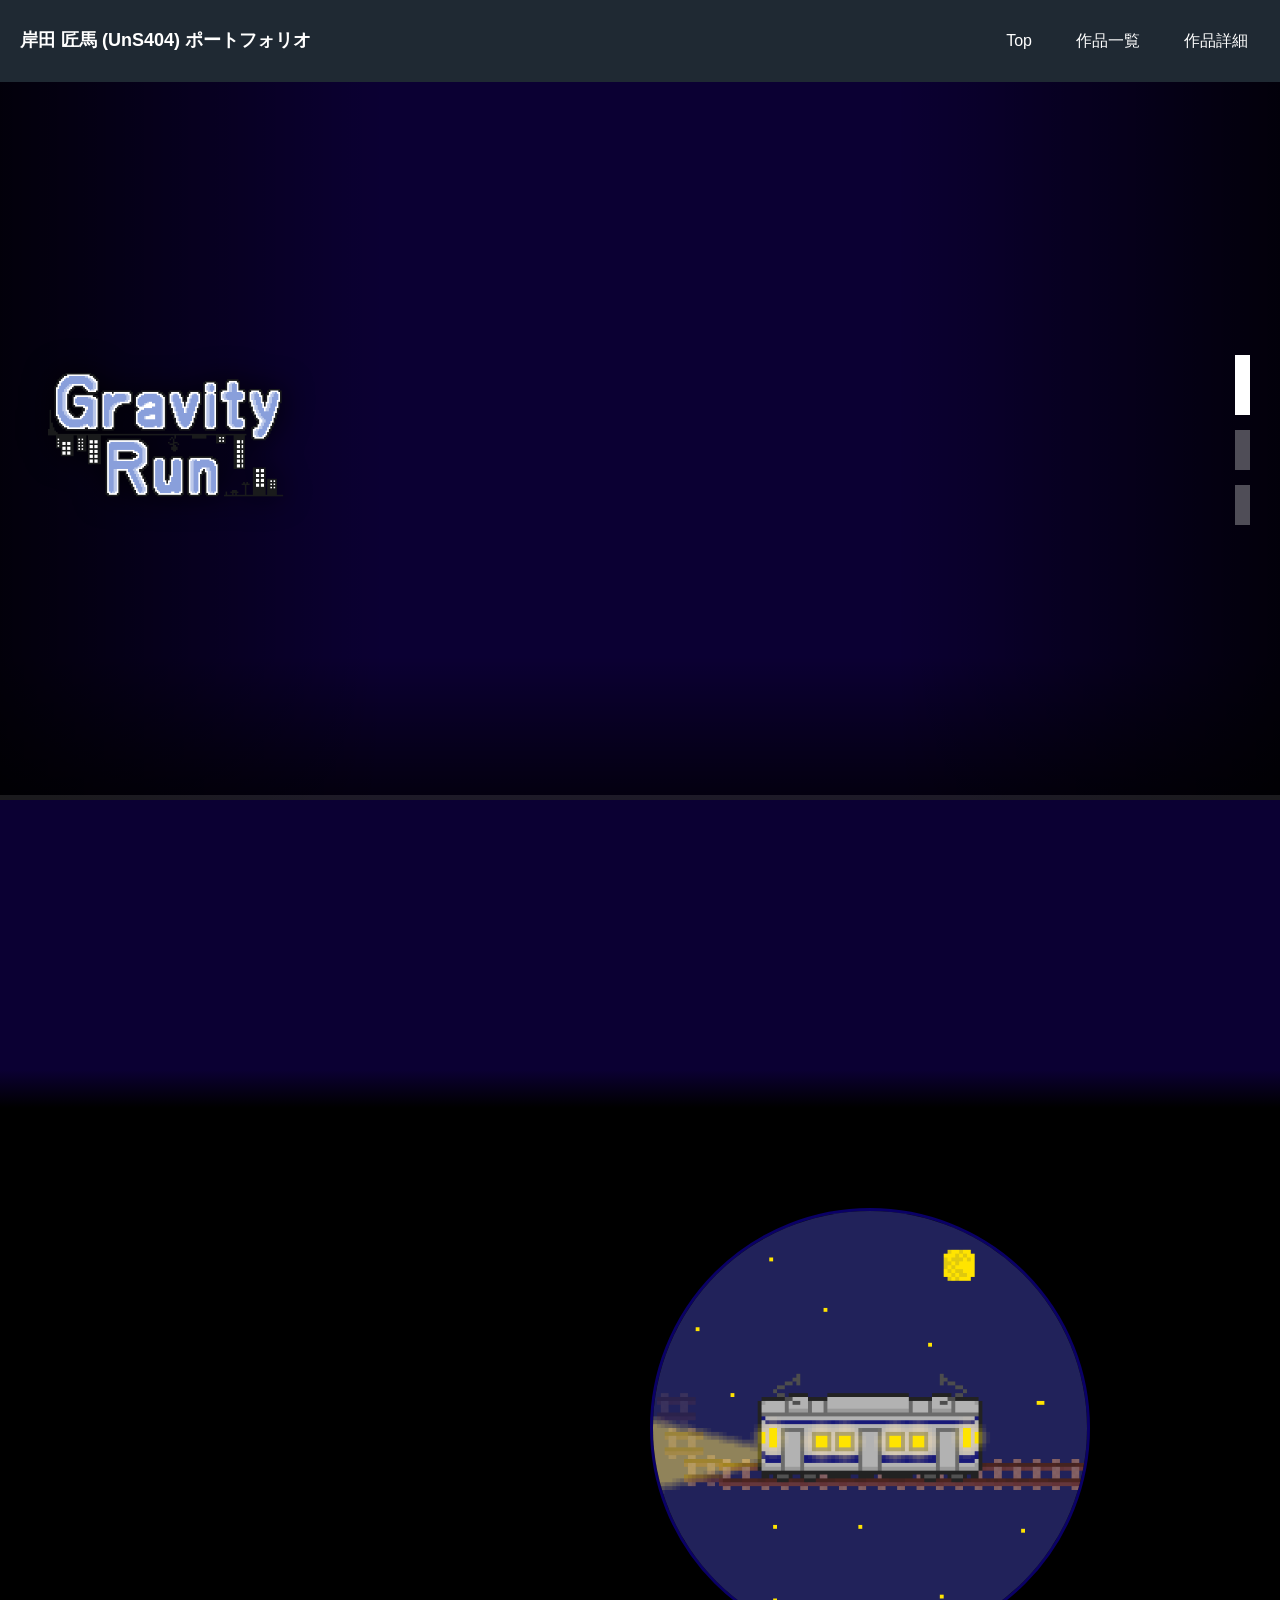
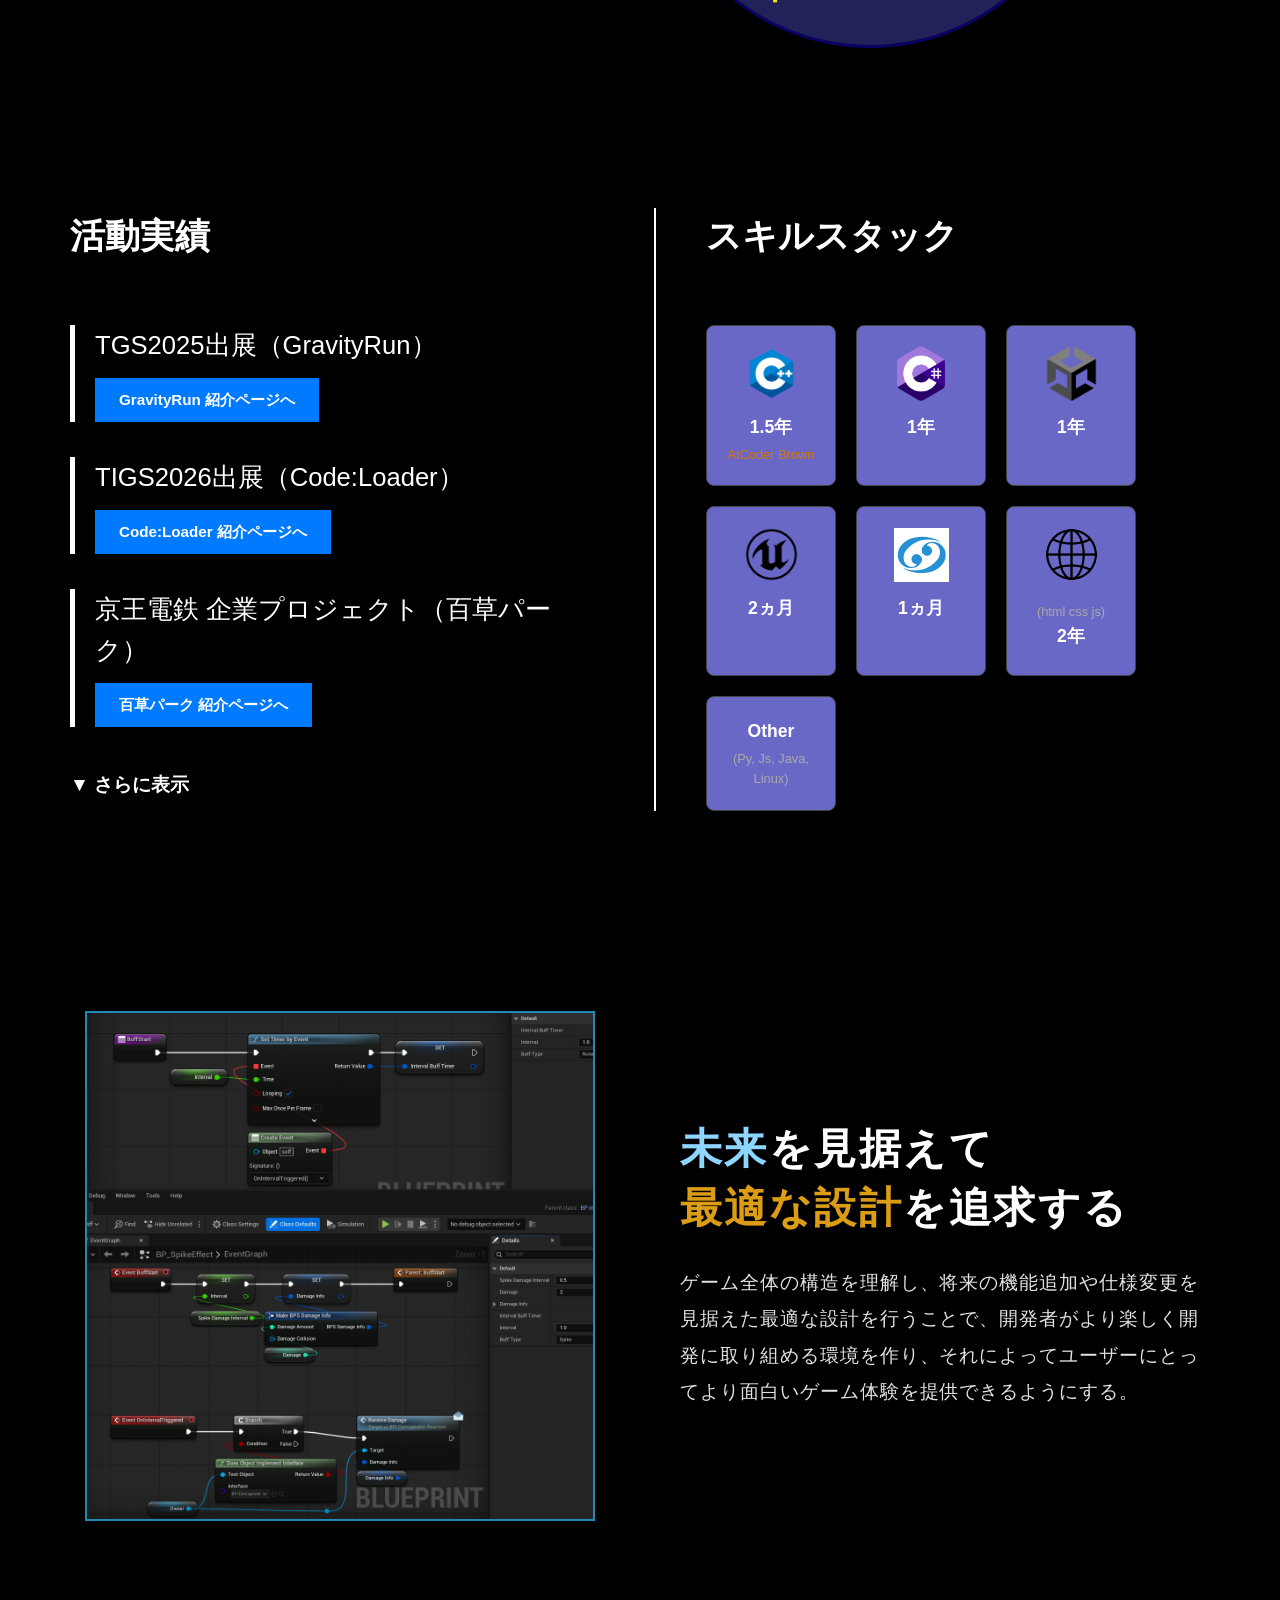
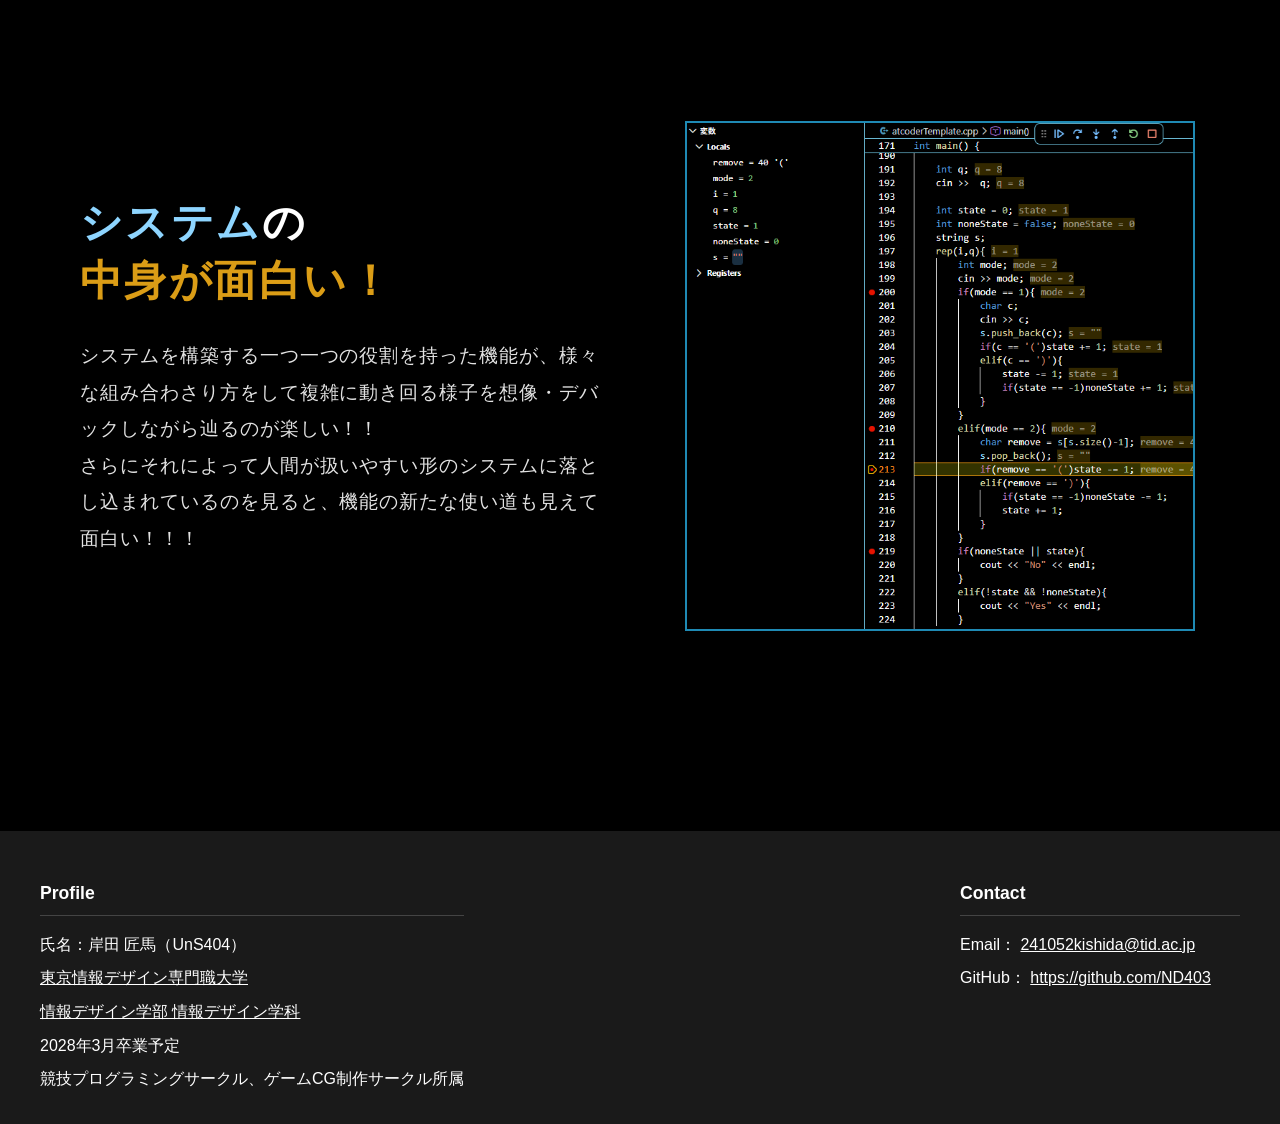
==== commit b4b924e4: "Merge branch 'main' of https://github.com/ND403/ND403.github.io" ====
--- a/html/home.html
+++ b/html/home.html
@@ -11,6 +11,11 @@
     <!-- 実験エリア -->
     <!-- 実験エリア終わり -->
     
+
+    <!-- header -->
+    <div id="header"></div>
+
+
     <!-- home pageの第一印象エリア(外枠) -->
     <div class="hub-outer-wrapper">
         
@@ -88,92 +93,92 @@
         </section>
 
 
-    <!-- 活動実績・スキル部分(flex) -->
-    <div class="achieve-skill-flex-wrapper">
-        
-        <section class="achievements-section">
-            <h2 class="section-title">活動実績</h2>
-            <div class="achievement-list">
-                
-                <div class="achievement-item">
-                    <div class="achievement-content">
-                        <h3 class="achievement-name">TGS2025出展（GravityRun）</h3>
-                        <a href="path/to/gravityrun.html" class="btn-intro">GravityRun 紹介ページへ</a>
-                    </div>
-                </div>
-
-                <div class="achievement-item">
-                    <div class="achievement-content">
-                        <h3 class="achievement-name">TIGS2026出展（Code:Loader）</h3>
-                        <a href="path/to/codeloader.html" class="btn-intro">Code:Loader 紹介ページへ</a>
-                    </div>
-                </div>
-
-                <div class="achievement-item">
-                    <div class="achievement-content">
-                        <h3 class="achievement-name">京王電鉄 企業プロジェクト（百草パーク）</h3>
-                        <a href="path/to/mogusapark.html" class="btn-intro">百草パーク 紹介ページへ</a>
-                    </div>
-                </div>
-
-                <div id="more-achievements" class="hidden-elements">
+        <!-- 活動実績・スキル部分(flex) -->
+        <div class="achieve-skill-flex-wrapper">
+            
+            <section class="achievements-section">
+                <h2 class="section-title">活動実績</h2>
+                <div class="achievement-list">
+                    
                     <div class="achievement-item">
                         <div class="achievement-content">
-                            <h3 class="achievement-name">2025情創祭出展（GravityRun）</h3>
+                            <h3 class="achievement-name">TGS2025出展（GravityRun）</h3>
                             <a href="path/to/gravityrun.html" class="btn-intro">GravityRun 紹介ページへ</a>
                         </div>
                     </div>
 
                     <div class="achievement-item">
                         <div class="achievement-content">
-                            <h3 class="achievement-name">Siv3Dゲームジャム 参加（もじゅうおう）</h3>
-                            <a href="#" class="btn-intro">作品詳細へ</a>
+                            <h3 class="achievement-name">TIGS2026出展（Code:Loader）</h3>
+                            <a href="path/to/codeloader.html" class="btn-intro">Code:Loader 紹介ページへ</a>
                         </div>
                     </div>
 
                     <div class="achievement-item">
                         <div class="achievement-content">
-                            <h3 class="achievement-name">ゲームクリエイターズ甲子園（ホニヒツ）</h3>
-                            <a href="#" class="btn-intro">作品詳細へ</a>
-                        </div>
-                    </div>
-                </div>
-
-                <button id="toggle-btn" class="more-btn">▼ さらに表示</button>
-
-            </div>
-        </section>
-
-        <section class="skills-section">
-            <h2 class="section-title">スキルスタック</h2>
-            <div class="skill-grid">
-                
-                <div class="skill-item">
-                    <img src="../images/cpp_logo.png" alt="C++" class="skill-icon">
-                    <div class="skill-duration">1.5年</div>
-                    <div class="skill-extra atcoder">AtCoder Brown</div>
-                </div>
-
-                <div class="skill-item">
-                    <img src="../images/csharp_logo.png" alt="C#" class="skill-icon">
-                    <div class="skill-duration">1年</div>
-                </div>
-
-                <div class="skill-item">
-                    <img src="../images/unity_logo.png" alt="Unity" class="skill-icon">
-                    <div class="skill-duration">1年</div>
-                </div>
-
-                <div class="skill-item">
-                    <img src="../images/ue5_logo.png" alt="UE5" class="skill-icon">
-                    <div class="skill-duration">2ヵ月</div>
-                    <div class="skill-extra"></div>
-                </div>
-
-                <div class="skill-item">
-                    <img src="../images/siv3d_logo.png" alt="Siv3D" class="skill-icon">
-                    <div class="skill-duration">1ヵ月</div>
-                </div>
+                            <h3 class="achievement-name">京王電鉄 企業プロジェクト（百草パーク）</h3>
+                            <a href="path/to/mogusapark.html" class="btn-intro">百草パーク 紹介ページへ</a>
+                        </div>
+                    </div>
+
+                    <div id="more-achievements" class="hidden-elements">
+                        <div class="achievement-item">
+                            <div class="achievement-content">
+                                <h3 class="achievement-name">2025情創祭出展（GravityRun）</h3>
+                                <a href="path/to/gravityrun.html" class="btn-intro">GravityRun 紹介ページへ</a>
+                            </div>
+                        </div>
+
+                        <div class="achievement-item">
+                            <div class="achievement-content">
+                                <h3 class="achievement-name">Siv3Dゲームジャム 参加（もじゅうおう）</h3>
+                                <a href="#" class="btn-intro">作品詳細へ</a>
+                            </div>
+                        </div>
+
+                        <div class="achievement-item">
+                            <div class="achievement-content">
+                                <h3 class="achievement-name">ゲームクリエイターズ甲子園（ホニヒツ）</h3>
+                                <a href="#" class="btn-intro">作品詳細へ</a>
+                            </div>
+                        </div>
+                    </div>
+
+                    <button id="toggle-btn" class="more-btn">▼ さらに表示</button>
+
+                </div>
+            </section>
+
+            <section class="skills-section">
+                <h2 class="section-title">スキルスタック</h2>
+                <div class="skill-grid">
+                    
+                    <div class="skill-item">
+                        <img src="../images/cpp_logo.png" alt="C++" class="skill-icon">
+                        <div class="skill-duration">1.5年</div>
+                        <div class="skill-extra atcoder">AtCoder Brown</div>
+                    </div>
+
+                    <div class="skill-item">
+                        <img src="../images/csharp_logo.png" alt="C#" class="skill-icon">
+                        <div class="skill-duration">1年</div>
+                    </div>
+
+                    <div class="skill-item">
+                        <img src="../images/unity_logo.png" alt="Unity" class="skill-icon">
+                        <div class="skill-duration">1年</div>
+                    </div>
+
+                    <div class="skill-item">
+                        <img src="../images/ue5_logo.png" alt="UE5" class="skill-icon">
+                        <div class="skill-duration">2ヵ月</div>
+                        <div class="skill-extra"></div>
+                    </div>
+
+                    <div class="skill-item">
+                        <img src="../images/siv3d_logo.png" alt="Siv3D" class="skill-icon">
+                        <div class="skill-duration">1ヵ月</div>
+                    </div>
 
                 <div class="skill-item">
                     <div class="web-icons">
@@ -184,14 +189,58 @@
                     <div class="skill-duration">2年</div>
                 </div>
 
-                <div class="skill-item">
-                    <div class="skill-duration">Other</div>
-                    <div class="skill-extra">(Py, Js, Java, Linux)</div>
-                </div>
-
-
-            </div>
-        </section>
+                    <div class="skill-item">
+                        <div class="skill-duration">Other</div>
+                        <div class="skill-extra">(Py, Js, Java, Linux)</div>
+                    </div>
+
+
+                </div>
+            </section>
+
+        </div>
+
+        <!-- 説明部分 -->
+        <div class="section-block">
+            <div class="left-col">
+                <div class="visual-placeholder">
+                    <img src="../images/BP.png" alt="全体を見据えて設計を最適化するのイメージイラスト" class="visual-img">
+                    <span class="visual-text">イラスト</span>
+                </div>
+            </div>
+            <div class="right-col">
+                <div class="text-area">
+                    <h2 class="phrase-heading">
+                        <span class="underline">未来</span>を見据えて<br>
+                        <span class="highlight">最適な設計</span>を追求する
+                    </h2>
+                    <p class="phrase-description">
+                        ゲーム全体の構造を理解し、将来の機能追加や仕様変更を見据えた最適な設計を行うことで、開発者がより楽しく開発に取り組める環境を作り、それによってユーザーにとってより面白いゲーム体験を提供できるようにする。
+                    </p>
+                </div>
+            </div>
+        </div>
+
+        <div class="section-block hobby-section">
+            <div class="left-col">
+                <div class="text-area">
+                    <h2 class="phrase-heading">
+                        <span class="underline">システム</span>の<br>
+                        <span class="highlight">中身が面白い！</span>
+                    </h2>
+                    <p class="phrase-description">
+                        システムを構築する一つ一つの役割を持った機能が、様々な組み合わさり方をして複雑に動き回る様子を想像・デバックしながら辿るのが楽しい！！<br>
+                        さらにそれによって人間が扱いやすい形のシステムに落とし込まれているのを見ると、機能の新たな使い道も見えて面白い！！！
+                    </p>
+                </div>
+            </div>
+            <div class="right-col">
+                <div class="visual-placeholder">
+                    <img src="../images/dev.png" alt="好きのイメージイラスト" class="visual-img">
+                    <span class="visual-text">イラスト</span>
+                </div>
+            </div>
+        </div>
 
 
 
@@ -200,6 +249,10 @@
     </div>
 
 
+    <!-- footer -->
+    <div id="footer"></div>
+    <!-- header/footer自動配置 -->
+    <script src="../src/loadComponents.js"></script>
 
     <script src="../src/home.js"></script>
 </body>
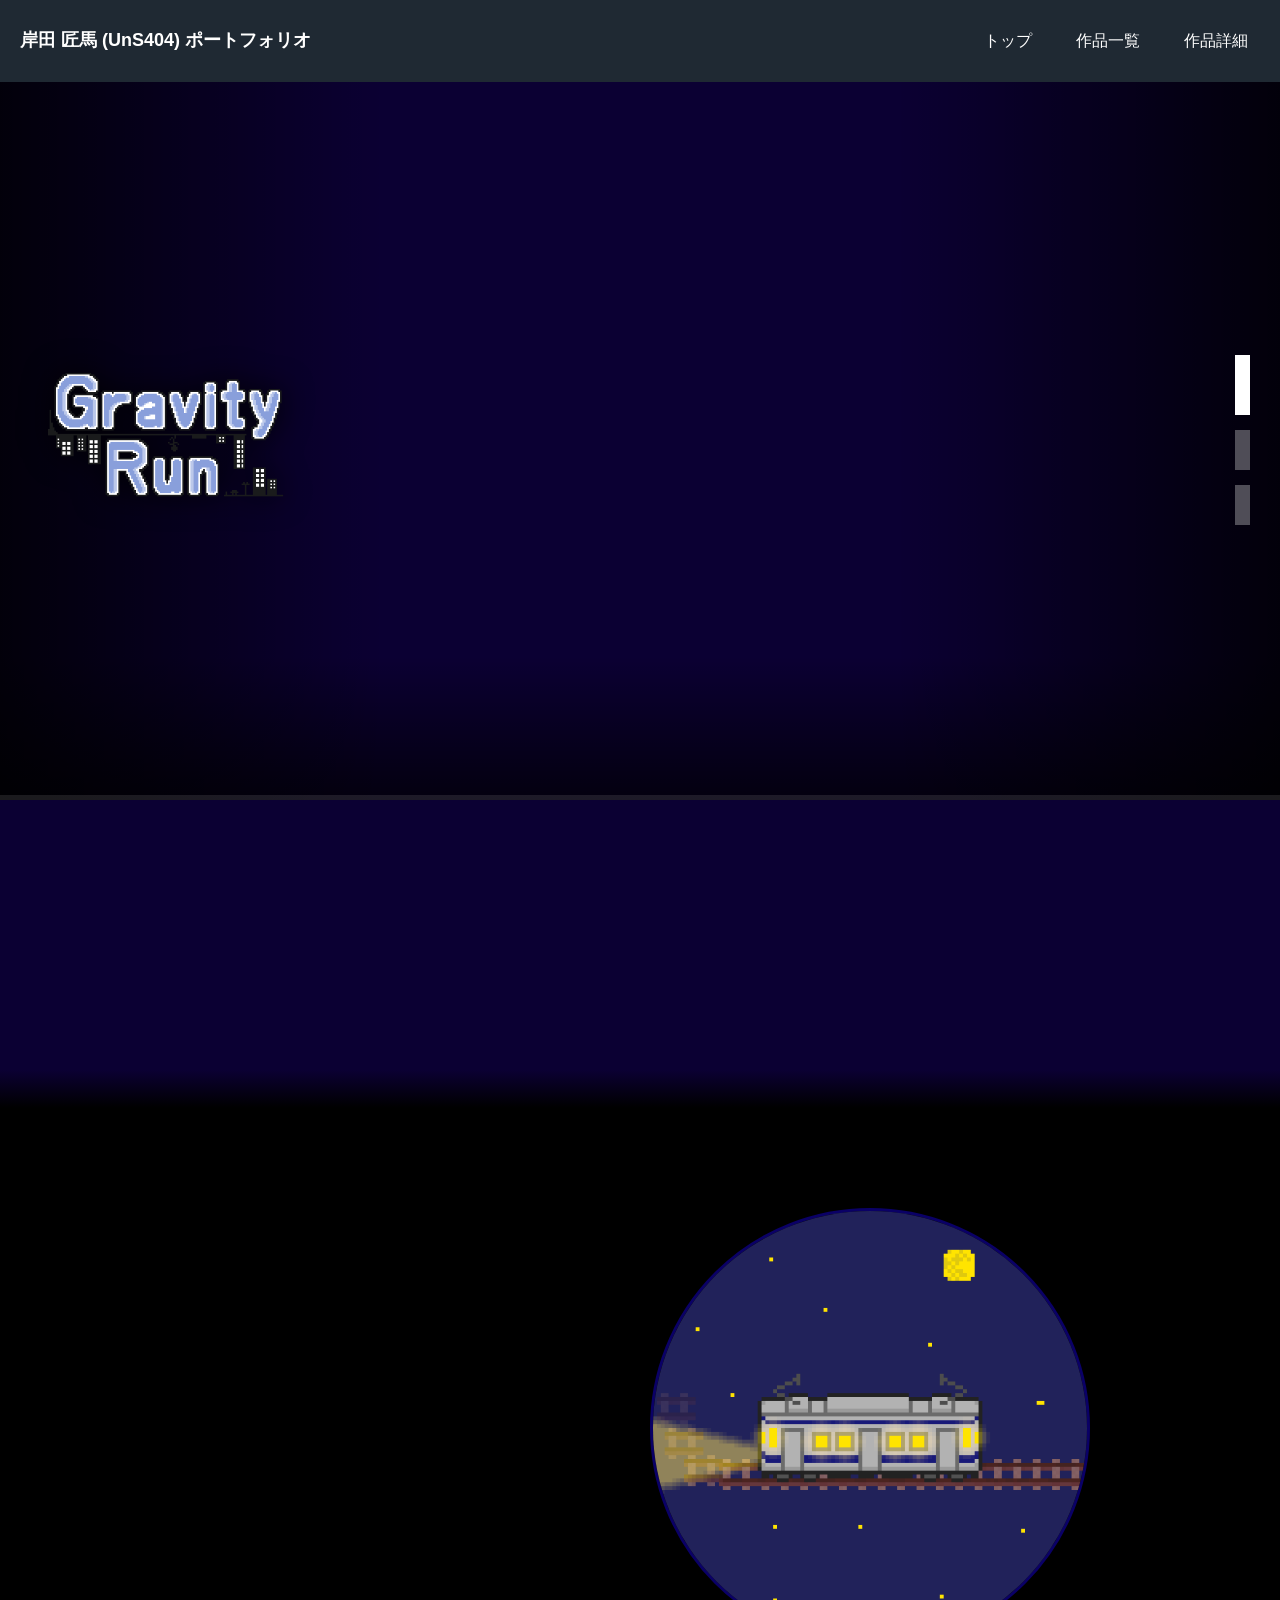
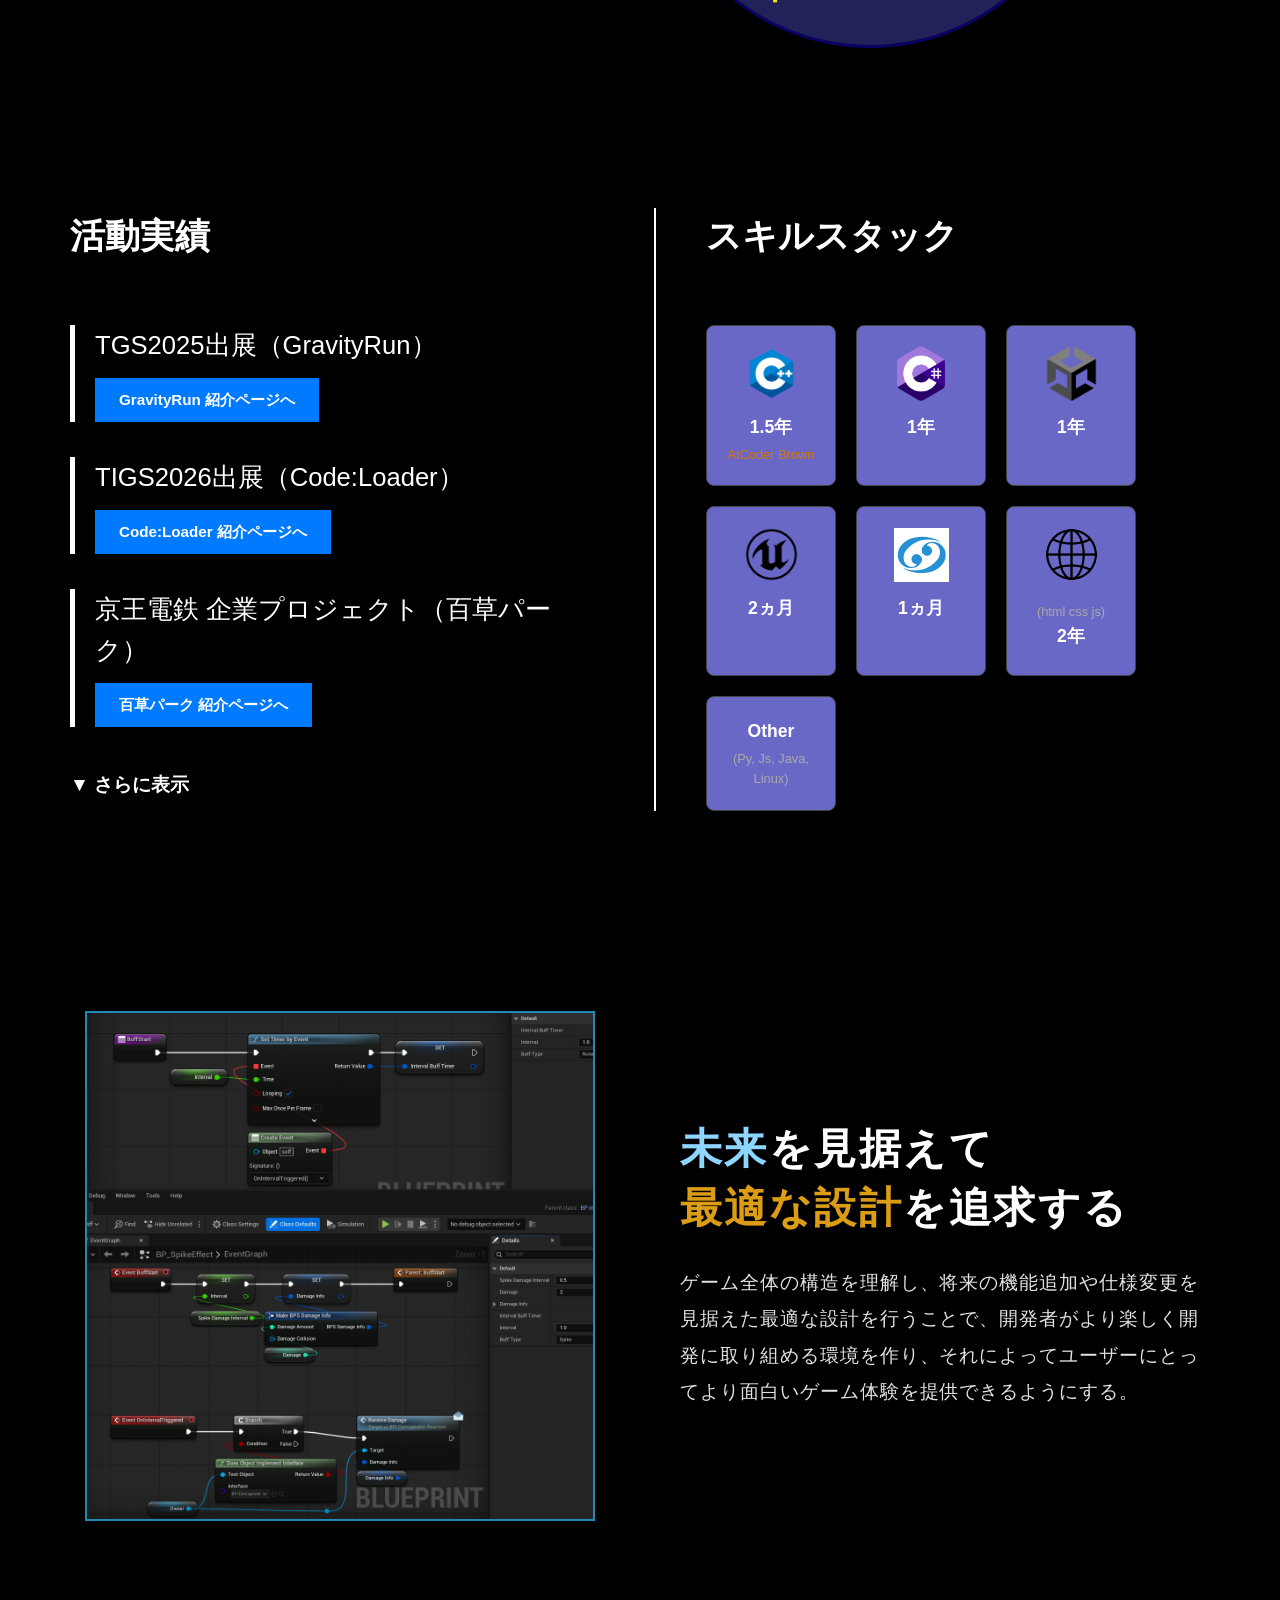
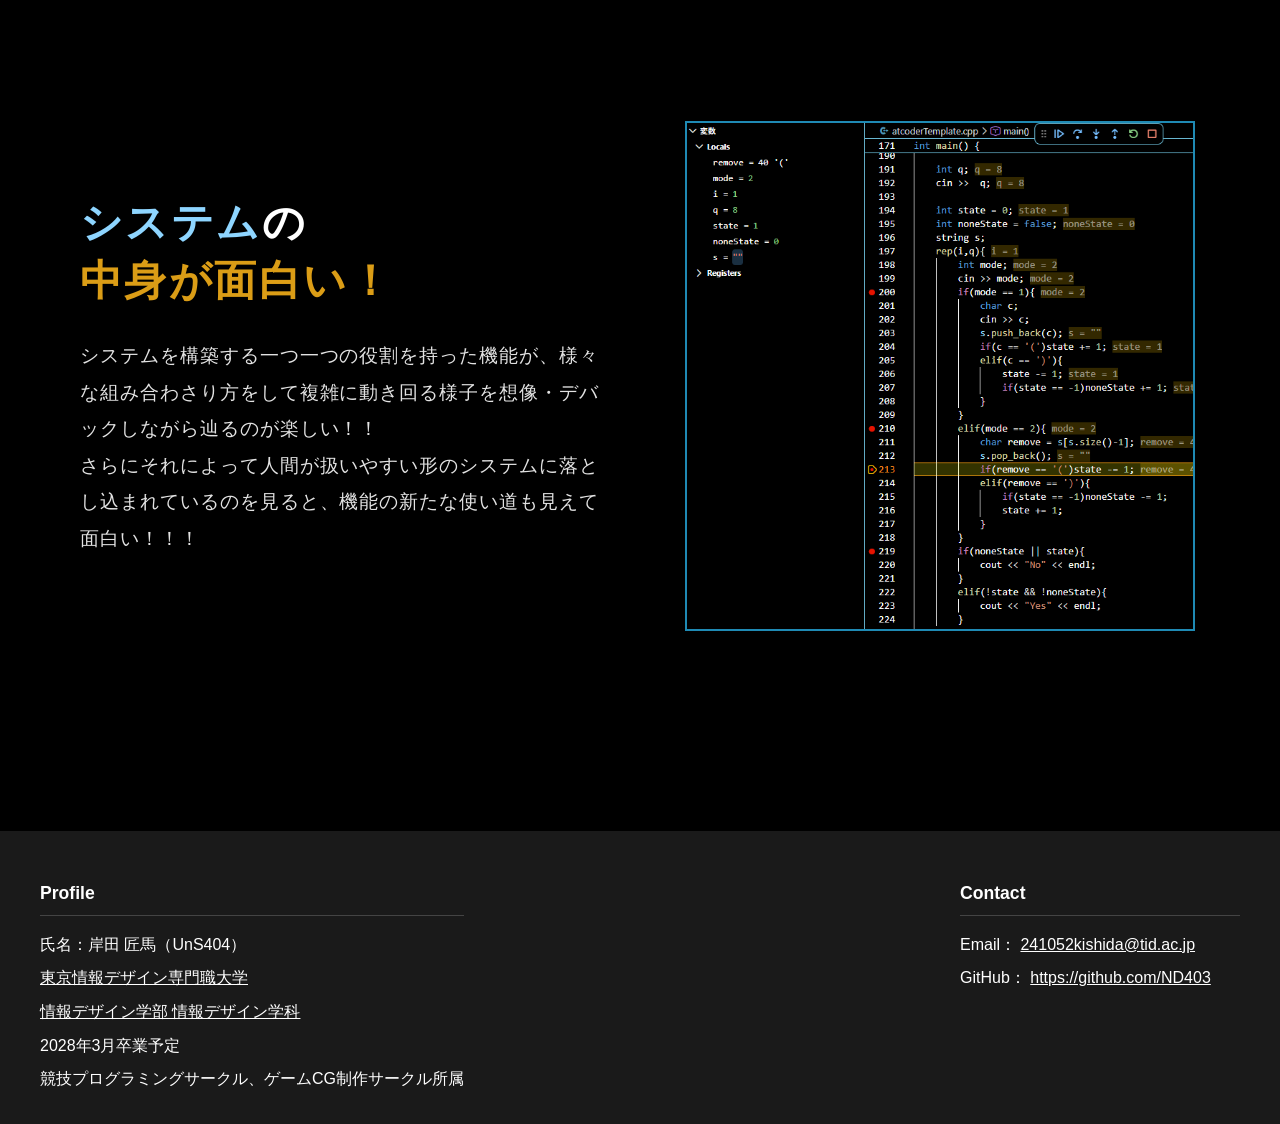
==== commit 38164e3c: "gravityrun途中" ====
--- a/html/home.html
+++ b/html/home.html
@@ -3,7 +3,7 @@
 <head>
     <meta charset="UTF-8">
     <meta name="viewport" content="width=device-width, initial-scale=1.0">
-    <title>Top - UnS404Portfolio</title>
+    <title>トップ | UnS404Portfolio</title>
     <link rel="stylesheet" href="../css/home.css">
 </head>
 <body>
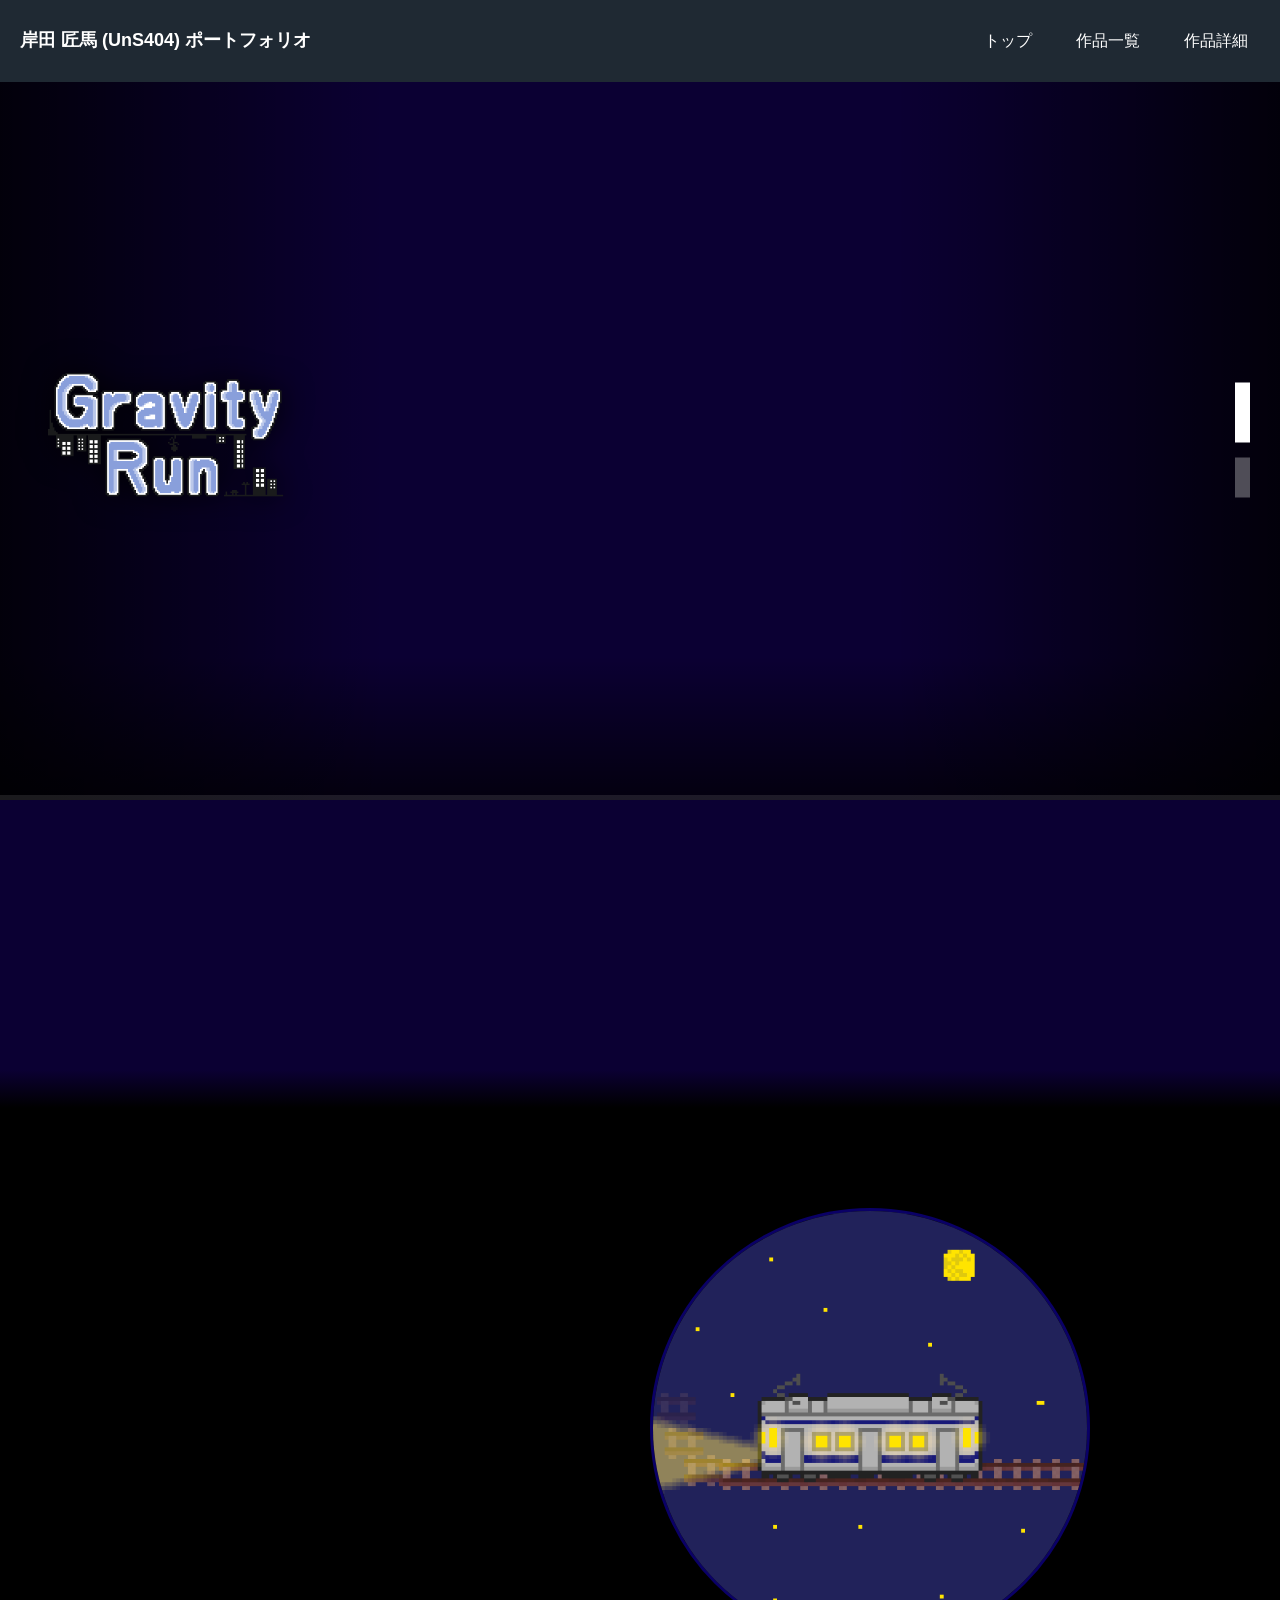
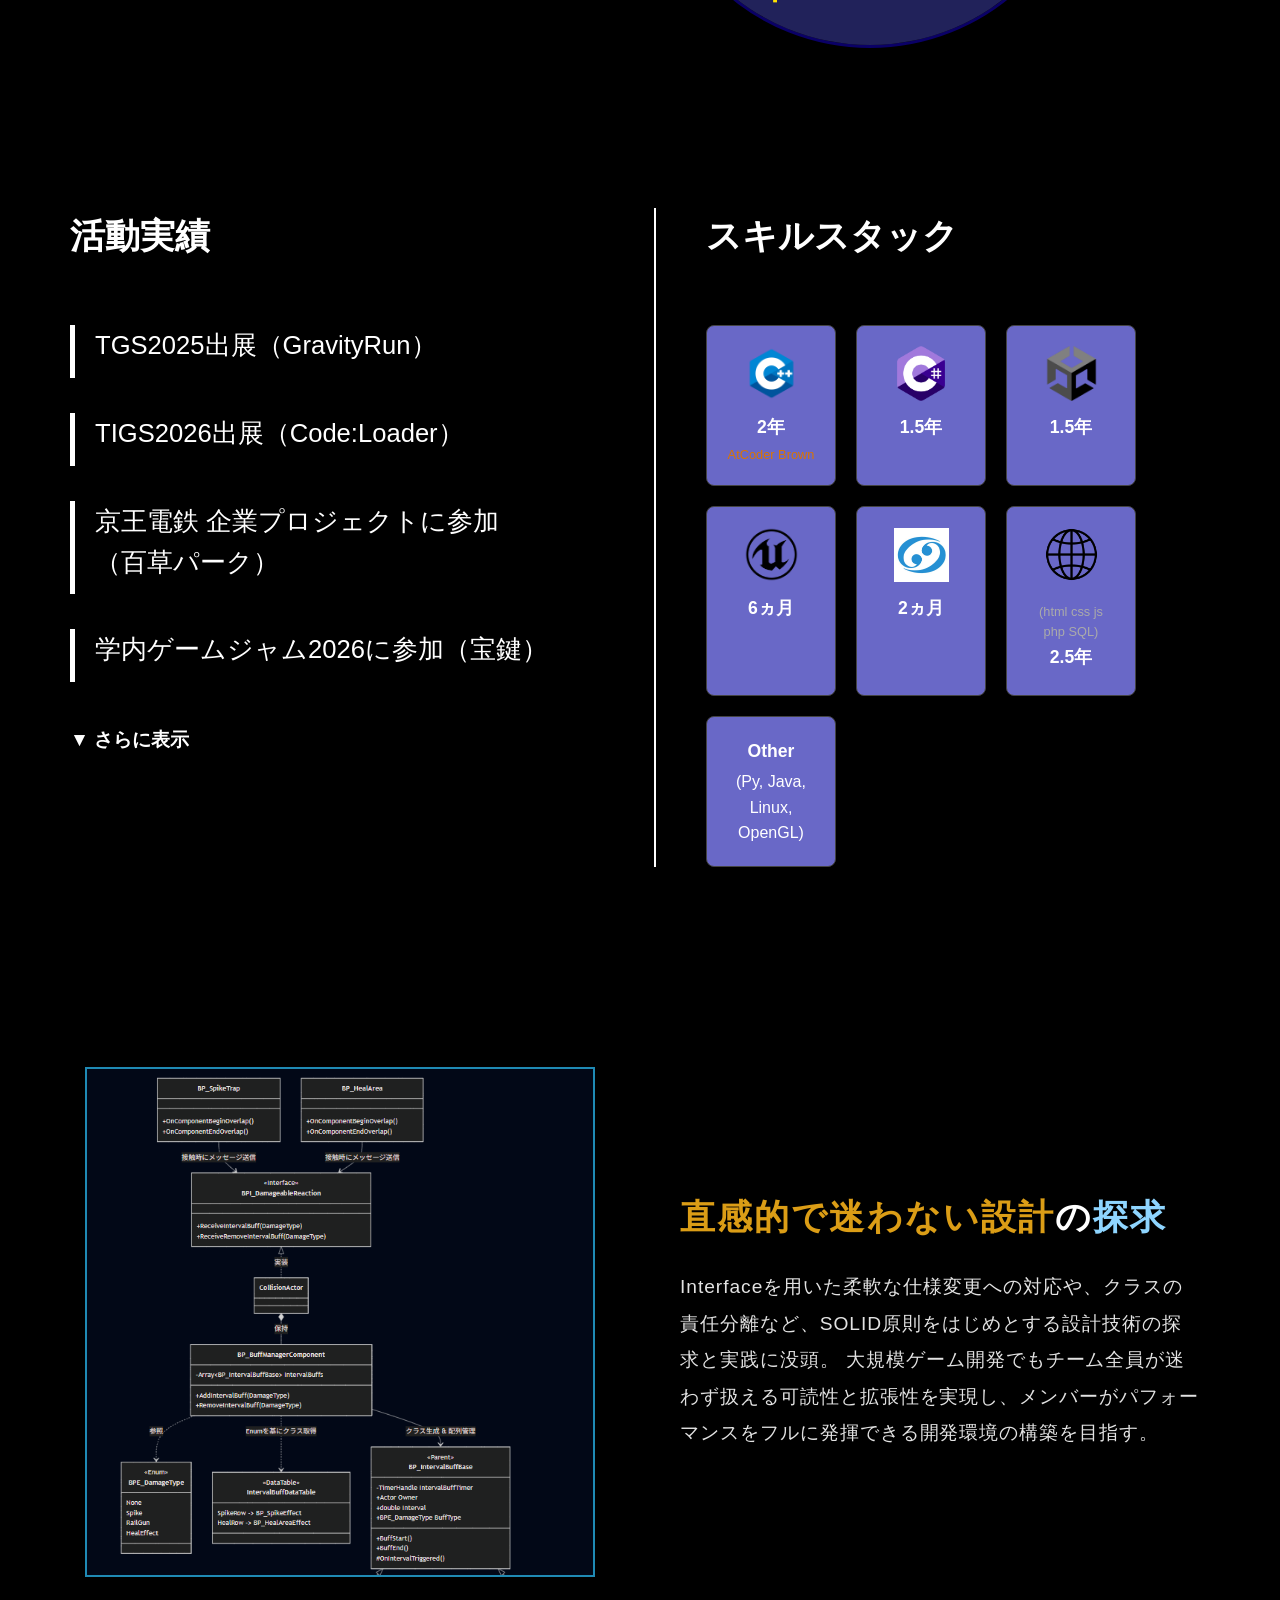
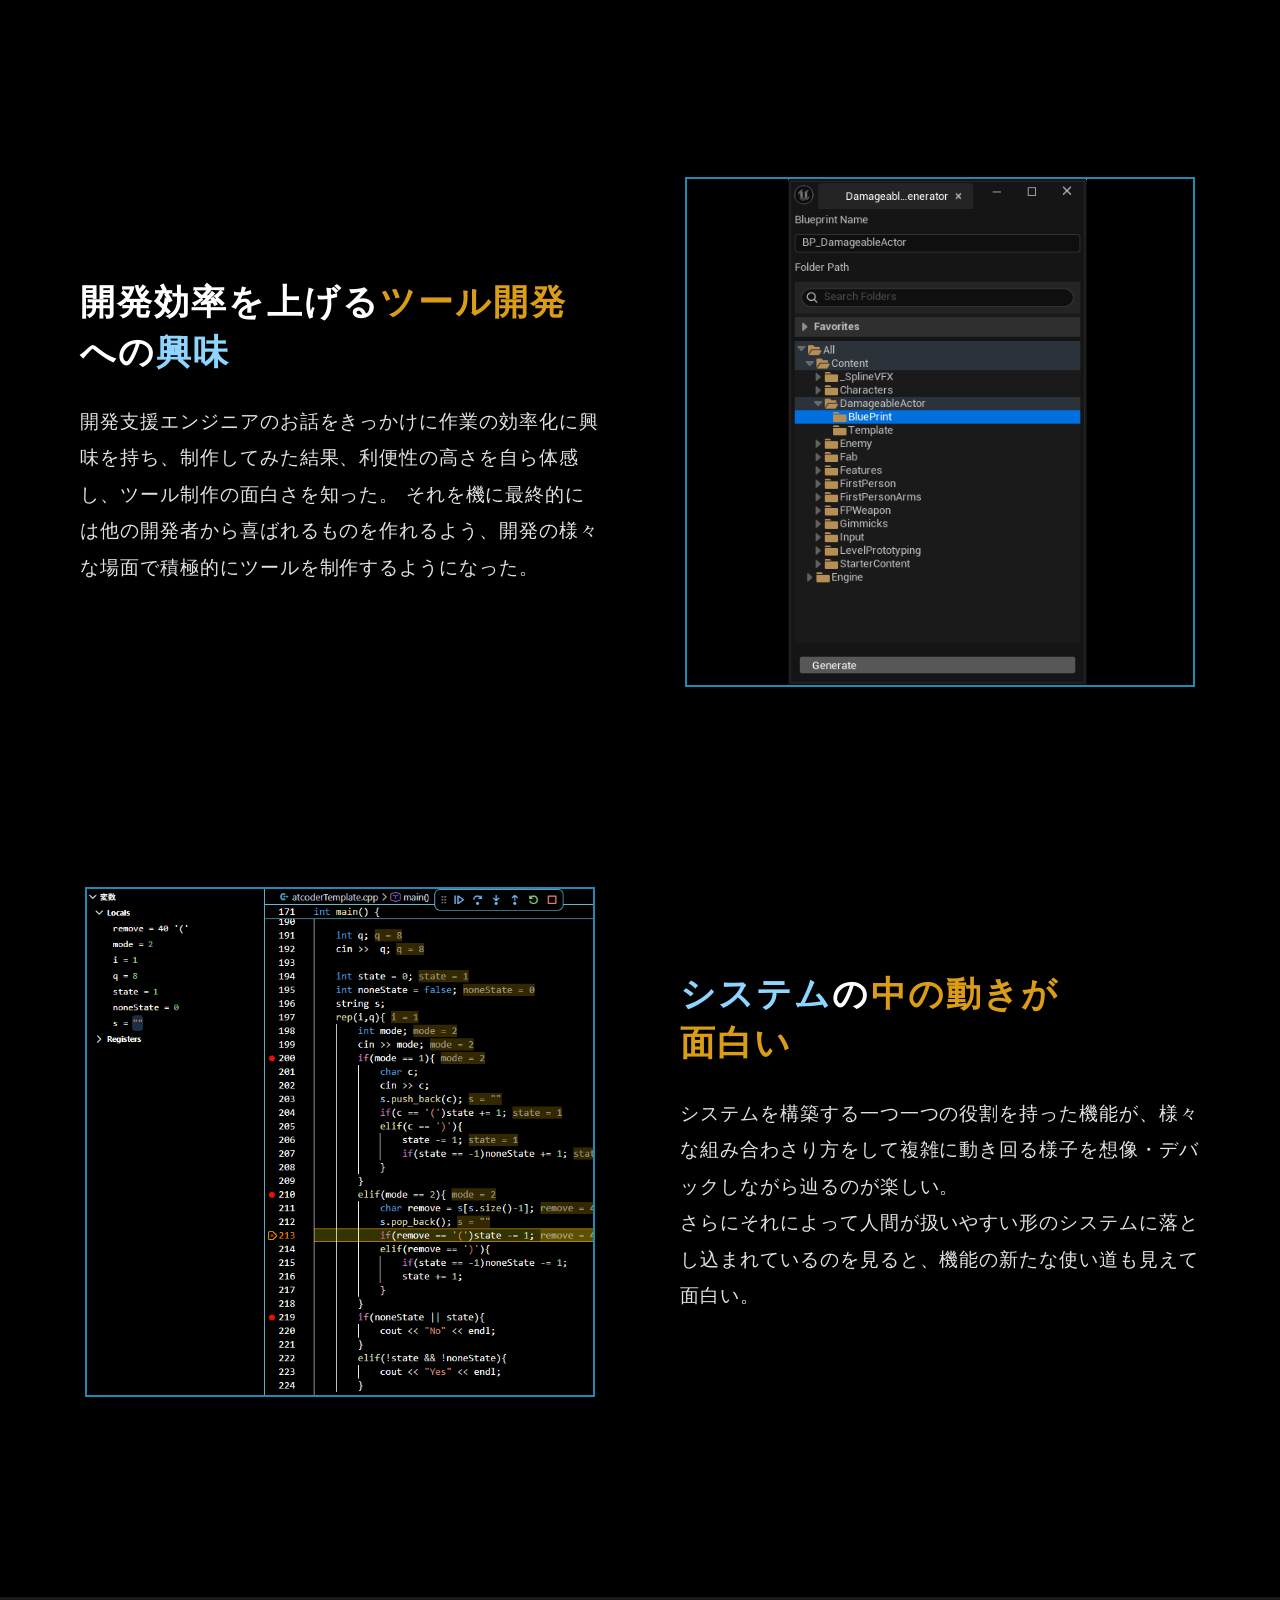
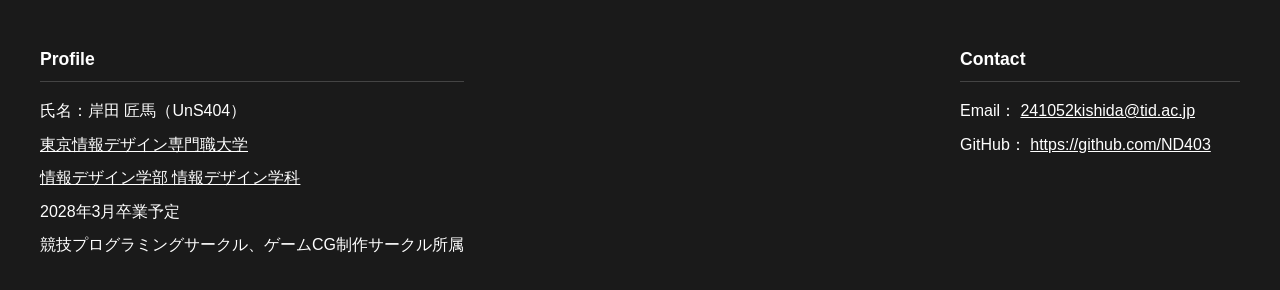
==== commit d209b57d: "[fix] homeの全体修正・追加" ====
--- a/html/home.html
+++ b/html/home.html
@@ -22,13 +22,17 @@
         <!-- home pageの第一印象エリア(動画部分) -->
         <section id="hub" class="hub-section">
             
-            <!-- メインビデオエリア -->
-            <video id="main-video" class="hub-video-bg" muted playsinline>
-                <source src="" type="video/mp4">
-            </video>
+            <!-- メインビデオエリア (YouTube埋め込み領域) -->
+            <div class="hub-video-container">
+                <div class="youtube-wrapper">
+                    <div id="youtube-player"></div>
+                </div>
+            </div>
+
             <!-- タイトルロゴ -->
             <div class="video-title-container">
                 <img id="video-title-img" src="" alt="Project Logo">
+                <span id="video-title-text" style="display: none;"></span>
             </div>
             
             <!-- プレイリスト -->
@@ -103,45 +107,53 @@
                     <div class="achievement-item">
                         <div class="achievement-content">
                             <h3 class="achievement-name">TGS2025出展（GravityRun）</h3>
-                            <a href="path/to/gravityrun.html" class="btn-intro">GravityRun 紹介ページへ</a>
+                            <!-- <a href="" class="btn-intro">準備中</a> -->
                         </div>
                     </div>
 
                     <div class="achievement-item">
                         <div class="achievement-content">
                             <h3 class="achievement-name">TIGS2026出展（Code:Loader）</h3>
-                            <a href="path/to/codeloader.html" class="btn-intro">Code:Loader 紹介ページへ</a>
-                        </div>
-                    </div>
-
-                    <div class="achievement-item">
-                        <div class="achievement-content">
-                            <h3 class="achievement-name">京王電鉄 企業プロジェクト（百草パーク）</h3>
-                            <a href="path/to/mogusapark.html" class="btn-intro">百草パーク 紹介ページへ</a>
+                            <!-- <a href="" class="btn-intro">準備中</a> -->
+                        </div>
+                    </div>
+
+                    <div class="achievement-item">
+                        <div class="achievement-content">
+                            <h3 class="achievement-name">京王電鉄 企業プロジェクトに参加<br>（百草パーク）</h3>
+                            <!-- <a href="" class="btn-intro">準備中</a> -->
+                        </div>
+                    </div>
+
+                    <div class="achievement-item">
+                        <div class="achievement-content">
+                            <h3 class="achievement-name">学内ゲームジャム2026に参加（宝鍵）</h3>
+                            <!-- <a href="" class="btn-intro">準備中</a> -->
                         </div>
                     </div>
 
                     <div id="more-achievements" class="hidden-elements">
                         <div class="achievement-item">
                             <div class="achievement-content">
-                                <h3 class="achievement-name">2025情創祭出展（GravityRun）</h3>
-                                <a href="path/to/gravityrun.html" class="btn-intro">GravityRun 紹介ページへ</a>
-                            </div>
-                        </div>
+                                <h3 class="achievement-name">2025学園祭出展（GravityRun）</h3>
+                                <!-- <a href="" class="btn-intro">準備中</a> -->
+                            </div>    
+                        </div>    
 
                         <div class="achievement-item">
                             <div class="achievement-content">
-                                <h3 class="achievement-name">Siv3Dゲームジャム 参加（もじゅうおう）</h3>
-                                <a href="#" class="btn-intro">作品詳細へ</a>
+                                <h3 class="achievement-name">Siv3Dゲームジャム<br>バンダイナムコスタジオ杯2025に参加<br>（むにゃむにゃうぉーず）</h3>
+                                <!-- <a href="" class="btn-intro">準備中</a> -->
                             </div>
                         </div>
 
                         <div class="achievement-item">
                             <div class="achievement-content">
-                                <h3 class="achievement-name">ゲームクリエイターズ甲子園（ホニヒツ）</h3>
-                                <a href="#" class="btn-intro">作品詳細へ</a>
+                                <h3 class="achievement-name">株式会社セガ 企業プロジェクトに参加</h3>
+                                <!-- <a href="" class="btn-intro">準備中</a> -->
                             </div>
                         </div>
+
                     </div>
 
                     <button id="toggle-btn" class="more-btn">▼ さらに表示</button>
@@ -155,29 +167,29 @@
                     
                     <div class="skill-item">
                         <img src="../images/cpp_logo.png" alt="C++" class="skill-icon">
+                        <div class="skill-duration">2年</div>
+                        <div class="skill-extra atcoder">AtCoder Brown</div>
+                    </div>
+
+                    <div class="skill-item">
+                        <img src="../images/csharp_logo.png" alt="C#" class="skill-icon">
                         <div class="skill-duration">1.5年</div>
-                        <div class="skill-extra atcoder">AtCoder Brown</div>
-                    </div>
-
-                    <div class="skill-item">
-                        <img src="../images/csharp_logo.png" alt="C#" class="skill-icon">
-                        <div class="skill-duration">1年</div>
                     </div>
 
                     <div class="skill-item">
                         <img src="../images/unity_logo.png" alt="Unity" class="skill-icon">
-                        <div class="skill-duration">1年</div>
+                        <div class="skill-duration">1.5年</div>
                     </div>
 
                     <div class="skill-item">
                         <img src="../images/ue5_logo.png" alt="UE5" class="skill-icon">
+                        <div class="skill-duration">6ヵ月</div>
+                        <div class="skill-extra"></div>
+                    </div>
+
+                    <div class="skill-item">
+                        <img src="../images/siv3d_logo.png" alt="Siv3D" class="skill-icon">
                         <div class="skill-duration">2ヵ月</div>
-                        <div class="skill-extra"></div>
-                    </div>
-
-                    <div class="skill-item">
-                        <img src="../images/siv3d_logo.png" alt="Siv3D" class="skill-icon">
-                        <div class="skill-duration">1ヵ月</div>
                     </div>
 
                 <div class="skill-item">
@@ -185,13 +197,13 @@
                         <img src="../images/web_logo.png" alt="Web" class="skill-icon">
                     </div>
                     <!-- <div class="skill-duration">Web</div> -->
-                    <div class="skill-extra">(html css js)</div>
-                    <div class="skill-duration">2年</div>
+                    <div class="skill-extra">(html css js <br>php SQL)</div>
+                    <div class="skill-duration">2.5年</div>
                 </div>
 
                     <div class="skill-item">
                         <div class="skill-duration">Other</div>
-                        <div class="skill-extra">(Py, Js, Java, Linux)</div>
+                        <div class="skill-extra.other">(Py, Java, Linux, OpenGL)</div>
                     </div>
 
 
@@ -204,43 +216,65 @@
         <div class="section-block">
             <div class="left-col">
                 <div class="visual-placeholder">
-                    <img src="../images/BP.png" alt="全体を見据えて設計を最適化するのイメージイラスト" class="visual-img">
+                    <img src="../images/RailgunFPS/Railgun_classGlaph.png" alt="イラスト" class="visual-img img1">
                     <span class="visual-text">イラスト</span>
                 </div>
             </div>
             <div class="right-col">
                 <div class="text-area">
                     <h2 class="phrase-heading">
-                        <span class="underline">未来</span>を見据えて<br>
-                        <span class="highlight">最適な設計</span>を追求する
+                        <span class="highlight">直感的で迷わない設計</span>の<span class="underline">探求</span>
                     </h2>
                     <p class="phrase-description">
-                        ゲーム全体の構造を理解し、将来の機能追加や仕様変更を見据えた最適な設計を行うことで、開発者がより楽しく開発に取り組める環境を作り、それによってユーザーにとってより面白いゲーム体験を提供できるようにする。
+                        Interfaceを用いた柔軟な仕様変更への対応や、クラスの責任分離など、SOLID原則をはじめとする設計技術の探求と実践に没頭。
+                        大規模ゲーム開発でもチーム全員が迷わず扱える可読性と拡張性を実現し、メンバーがパフォーマンスをフルに発揮できる開発環境の構築を目指す。
+                        
                     </p>
                 </div>
             </div>
         </div>
 
-        <div class="section-block hobby-section">
+        <div class="section-block section2">
             <div class="left-col">
                 <div class="text-area">
                     <h2 class="phrase-heading">
-                        <span class="underline">システム</span>の<br>
-                        <span class="highlight">中身が面白い！</span>
+                        開発効率を上げる<span class="highlight">ツール開発</span>への<span class="underline">興味</span>
                     </h2>
                     <p class="phrase-description">
-                        システムを構築する一つ一つの役割を持った機能が、様々な組み合わさり方をして複雑に動き回る様子を想像・デバックしながら辿るのが楽しい！！<br>
-                        さらにそれによって人間が扱いやすい形のシステムに落とし込まれているのを見ると、機能の新たな使い道も見えて面白い！！！
+                        開発支援エンジニアのお話をきっかけに作業の効率化に興味を持ち、制作してみた結果、利便性の高さを自ら体感し、ツール制作の面白さを知った。
+                        それを機に最終的には他の開発者から喜ばれるものを作れるよう、開発の様々な場面で積極的にツールを制作するようになった。
                     </p>
                 </div>
             </div>
             <div class="right-col">
                 <div class="visual-placeholder">
-                    <img src="../images/dev.png" alt="好きのイメージイラスト" class="visual-img">
+                    <img src="../images/RailgunFPS/tool.png" alt="イラスト" class="visual-img img2">
                     <span class="visual-text">イラスト</span>
                 </div>
             </div>
         </div>
+
+        <div class="section-block">
+            <div class="left-col">
+                <div class="visual-placeholder">
+                    <img src="../images/dev.png" alt="イラスト" class="visual-img img3">
+                    <span class="visual-text">イラスト</span>
+                </div>
+            </div>
+            <div class="right-col">
+                <div class="text-area">
+                    <h2 class="phrase-heading">
+                        <span class="underline">システム</span>の<span class="highlight">中の動きが<br>面白い</span>
+                    </h2>
+                    <p class="phrase-description">
+                        システムを構築する一つ一つの役割を持った機能が、様々な組み合わさり方をして複雑に動き回る様子を想像・デバックしながら辿るのが楽しい。<br>
+                        さらにそれによって人間が扱いやすい形のシステムに落とし込まれているのを見ると、機能の新たな使い道も見えて面白い。
+                    </p>
+                </div>
+            </div>
+        </div>
+
+
 
 
 
--- a/css/home.css
+++ b/css/home.css
@@ -129,7 +129,7 @@
 }
 
 /* --- 4. 動画・視認性オーバーレイ --- */
-.hub-video-bg {
+/* .hub-video-bg {
     position: absolute;
     top: 0;
     left: 0;
@@ -137,6 +137,37 @@
     height: 100%;
     object-fit: contain;
     z-index: 1;
+} */
+
+/* --- 動画コンテナエリア --- */
+.hub-video-container {
+    position: absolute;
+    top: 0;
+    left: 0;
+    width: 100%;
+    height: 100%;
+    display: flex;
+    align-items: center;
+    justify-content: center;
+    z-index: 1;
+    pointer-events: none; /* UIのクリック操作を邪魔しない設定 */
+}
+
+/* 16:9の比率を保ったまま領域いっぱいに広げるラッパー */
+.youtube-wrapper {
+    position: relative;
+    width: 100%;
+    height: 100%;
+}
+
+/* iframe（YouTube本体）を親要素いっぱいにフィットさせる */
+#youtube-player {
+    position: absolute;
+    top: 0;
+    left: 0;
+    width: 100% !important;
+    height: 100% !important;
+    object-fit: contain; /* 黒帯が出ても映像を絶対にカットしない設定 */
 }
 
 /* 左右・下を暗くするグラデーション */
@@ -154,6 +185,8 @@
     z-index: 5;
     pointer-events: none;
 }
+
+
 
 /* --- 5. UI要素 --- */
 
@@ -165,16 +198,32 @@
     top: 50%;
     transform: translateY(-50%);
     pointer-events: none;
-}
-
+    
+    /* フェード処理を親要素に集約 */
+    opacity: 1;
+    transition: opacity 0.4s ease-in-out;
+}
+
+/* 画像スタイル */
 #video-title-img {
     display: block;
     width: 20vw;
     max-width: 600px;
     height: auto;
-    opacity: 0;
-    transition: opacity 0.8s ease-in-out;
     filter: drop-shadow(0 0 15px rgba(0,0,0,0.8));
+}
+
+/* テキストスタイル（追加） */
+/* テキストスタイル */
+#video-title-text {
+    display: block;
+    /* 最小1.8rem〜画面幅に応じて変化〜最大4rem に大きく調整 */
+    font-size: clamp(1.8rem, 4vw, 4rem); 
+    font-weight: bold;
+    color: #ffffff;
+    line-height: 1.2;
+    white-space: pre-wrap;                  /* 改行文字が含まれていてもそのまま表示 */
+    filter: drop-shadow(0 0 15px rgba(0,0,0,1));
 }
 
 /* 右側インデックス ---------------------------*/
@@ -309,15 +358,22 @@
   line-height: 1.2;
   color: var(--text-default);
   white-space: nowrap;
+  zoom: 0.8;
 }
 
 .line {
   display: flex;
   align-items: baseline; 
+  justify-content: center; /* 全体を中央寄せ */
   gap: 0;
-}
-
-/* アニメーション用のスタイル-------*/
+  width: 100%;
+}
+
+#typing-target {
+  text-align: center;
+  display: inline-block;
+}
+
 #typing-target span {
   opacity: 0; 
   transform: translateY(5px); 
@@ -332,23 +388,24 @@
 
 /* 各要素の配色とサイズ調整-------------*/
 /* font-size を rem ではなく、親からの倍率（em）にすることで、画面幅に合わせて連動して縮むようになります */
-.keyword  { color: var(--keyword-color); font-size: 1.1em; } /* 例：基準より少し大きく */
-.variable { color: var(--variable-color); font-size: 1.25em; }
+.keyword  { color: var(--keyword-color); /*font-size: 1.1em;*/ font-weight: bold; } /* 例：基準より少し大きく */
+.variable { color: var(--variable-color); /*font-size: 1.25em;*/  }
 .function { color: var(--function-color); }
 .symbol   { color: var(--symbol-color); }
 .text     { color: var(--text-default); opacity: 0.8; }
-.empty    { color: var(--text-default); opacity: 0.8; font-size: 0.3em; }
+.empty    { color: var(--text-default); opacity: 0.8; /*font-size: 0.3em;*/ }
 
 /* 「最適」の強調デザイン */
 .optimum {
   color: var(--string-color);
+  font-weight: bold;
+  
   /* 画面幅連動（vw）にしつつ、通常の文字より大きくなるようにバランスを調整 */
-  font-size: clamp(1.1rem, 5.5vw, 5.5rem);
-  font-weight: 800;
+  /* font-size: clamp(1.1rem, 5.5vw, 5.5rem);
   margin: 0 0.05em; 
   position: relative;
   text-shadow: 0 0 15px rgba(206, 145, 120, 0.3);
-  vertical-align: -0.05em;
+  vertical-align: -0.05em; */
 }
 
 /* カーソル */
@@ -658,6 +715,10 @@
     color: #db7500; 
 }
 
+.skill-extra.other {
+    color: #ffffff; 
+}
+
 .skill-item.learning {
     opacity: 0.6;
     border-style: dashed;
@@ -718,7 +779,7 @@
 /* イラスト・ビジュアル部分のプレースホルダー */
 .visual-placeholder {
     position: relative;
-    background-color: #3f3f93; /* 手書き画像に近い青紫 */
+    background-color: #000000; /* 手書き画像に近い青紫 */
     aspect-ratio: 1 / 1;
     width: 85%;
     margin: 0 auto;
@@ -735,6 +796,27 @@
     height: 100%;
     object-fit: cover; /* 枠線に合わせて綺麗にトリミング */
     z-index: 2;
+}
+
+.img1 {
+    top: 0;
+    left: 0;
+    width: 100%;
+    height: auto;
+}
+
+.img2 {
+    top: 0;
+    left: 20%;
+    width: auto;
+    height: 100%;
+}
+
+.img3 {
+    top: 0;
+    left: 0;
+    width: auto;
+    height: 100%;
 }
 
 /* 画像ファイルが読み込めない、または設定されていない時用のテキスト */
@@ -756,7 +838,7 @@
 
 /* テキストコンポーネント（共通のフォントスタイル） */
 .phrase-heading {
-    font-size: 2.6rem;
+    font-size: 2.2rem;
     font-weight: bold;
     line-height: 1.4;
     margin-top: 0;
@@ -787,7 +869,7 @@
 }
 
 /* セクション2: こだわり部分の余白調整 */
-.hobby-section {
+.section2 {
     margin-top: 100px;
 }
 
@@ -809,7 +891,7 @@
         flex-direction: column-reverse;
     }
 
-    .hobby-section {
+    .section2 {
         display: flex;
         flex-direction: column;
     }
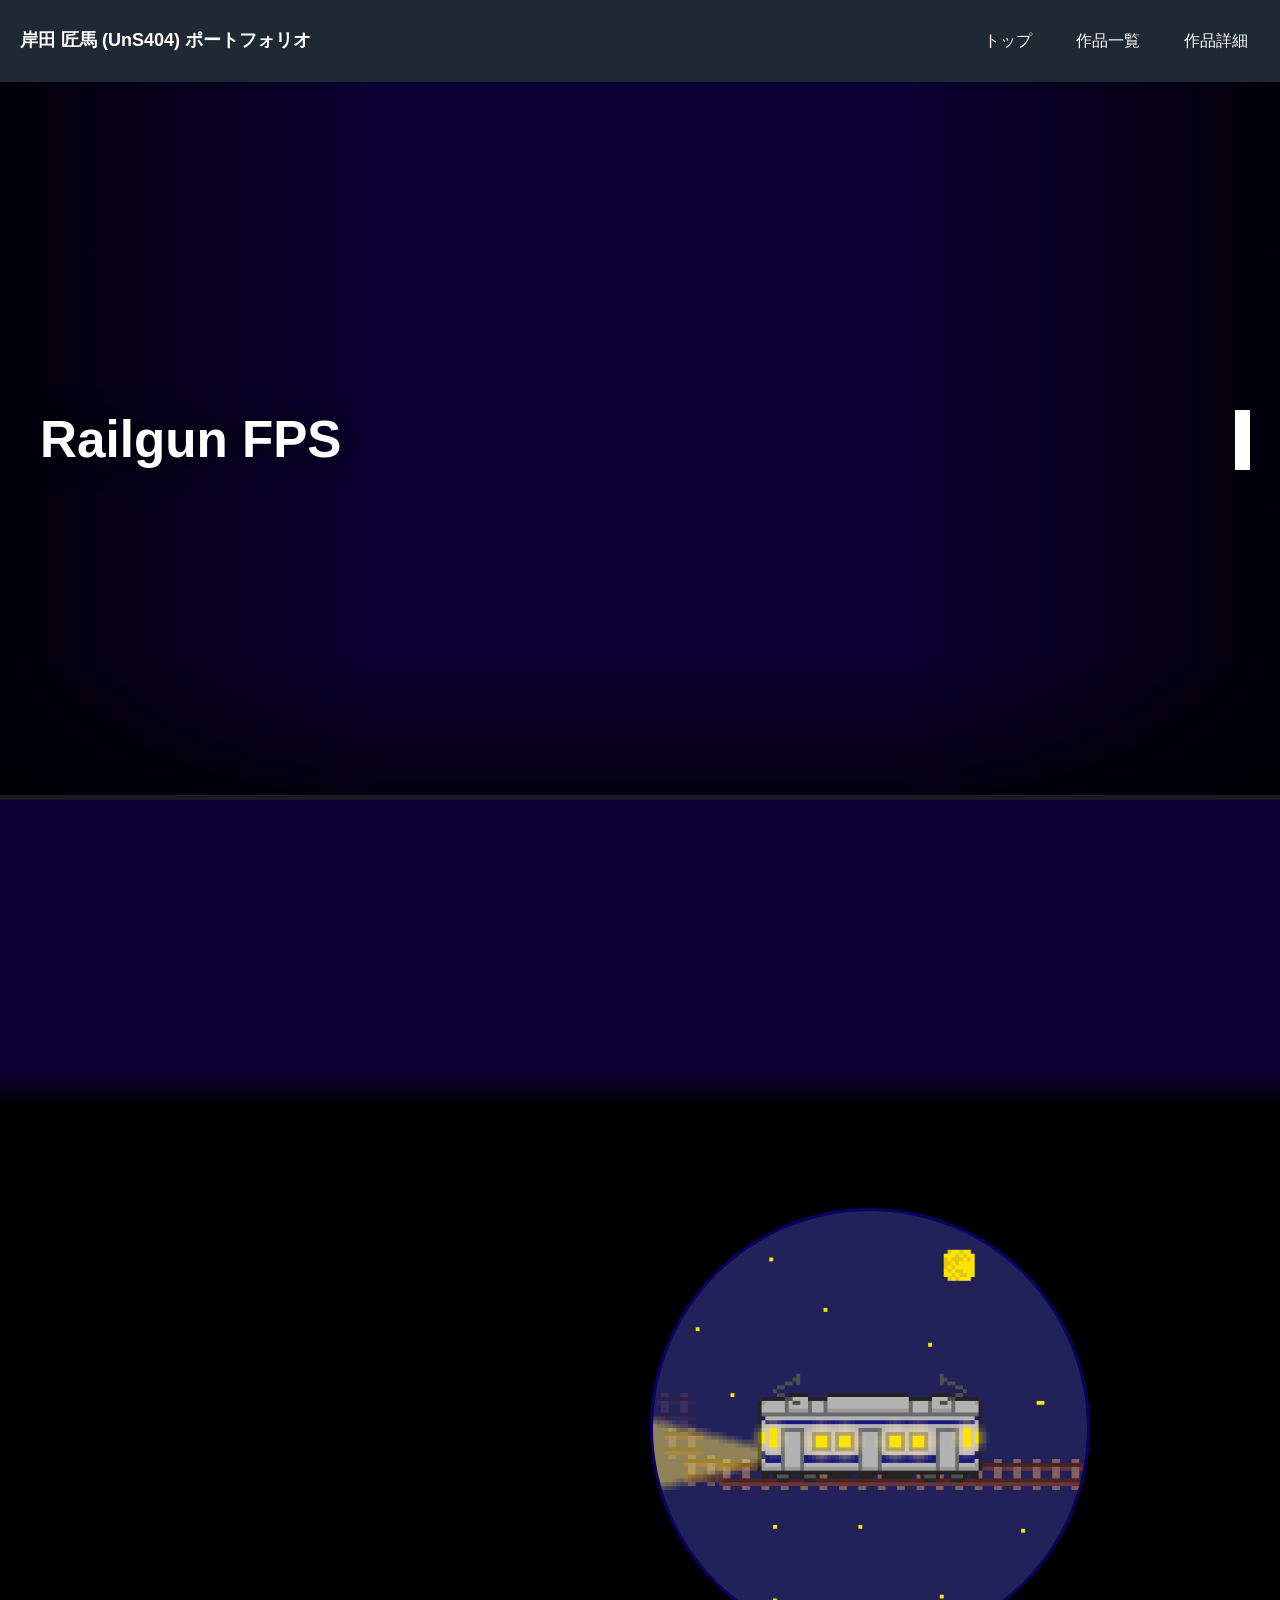
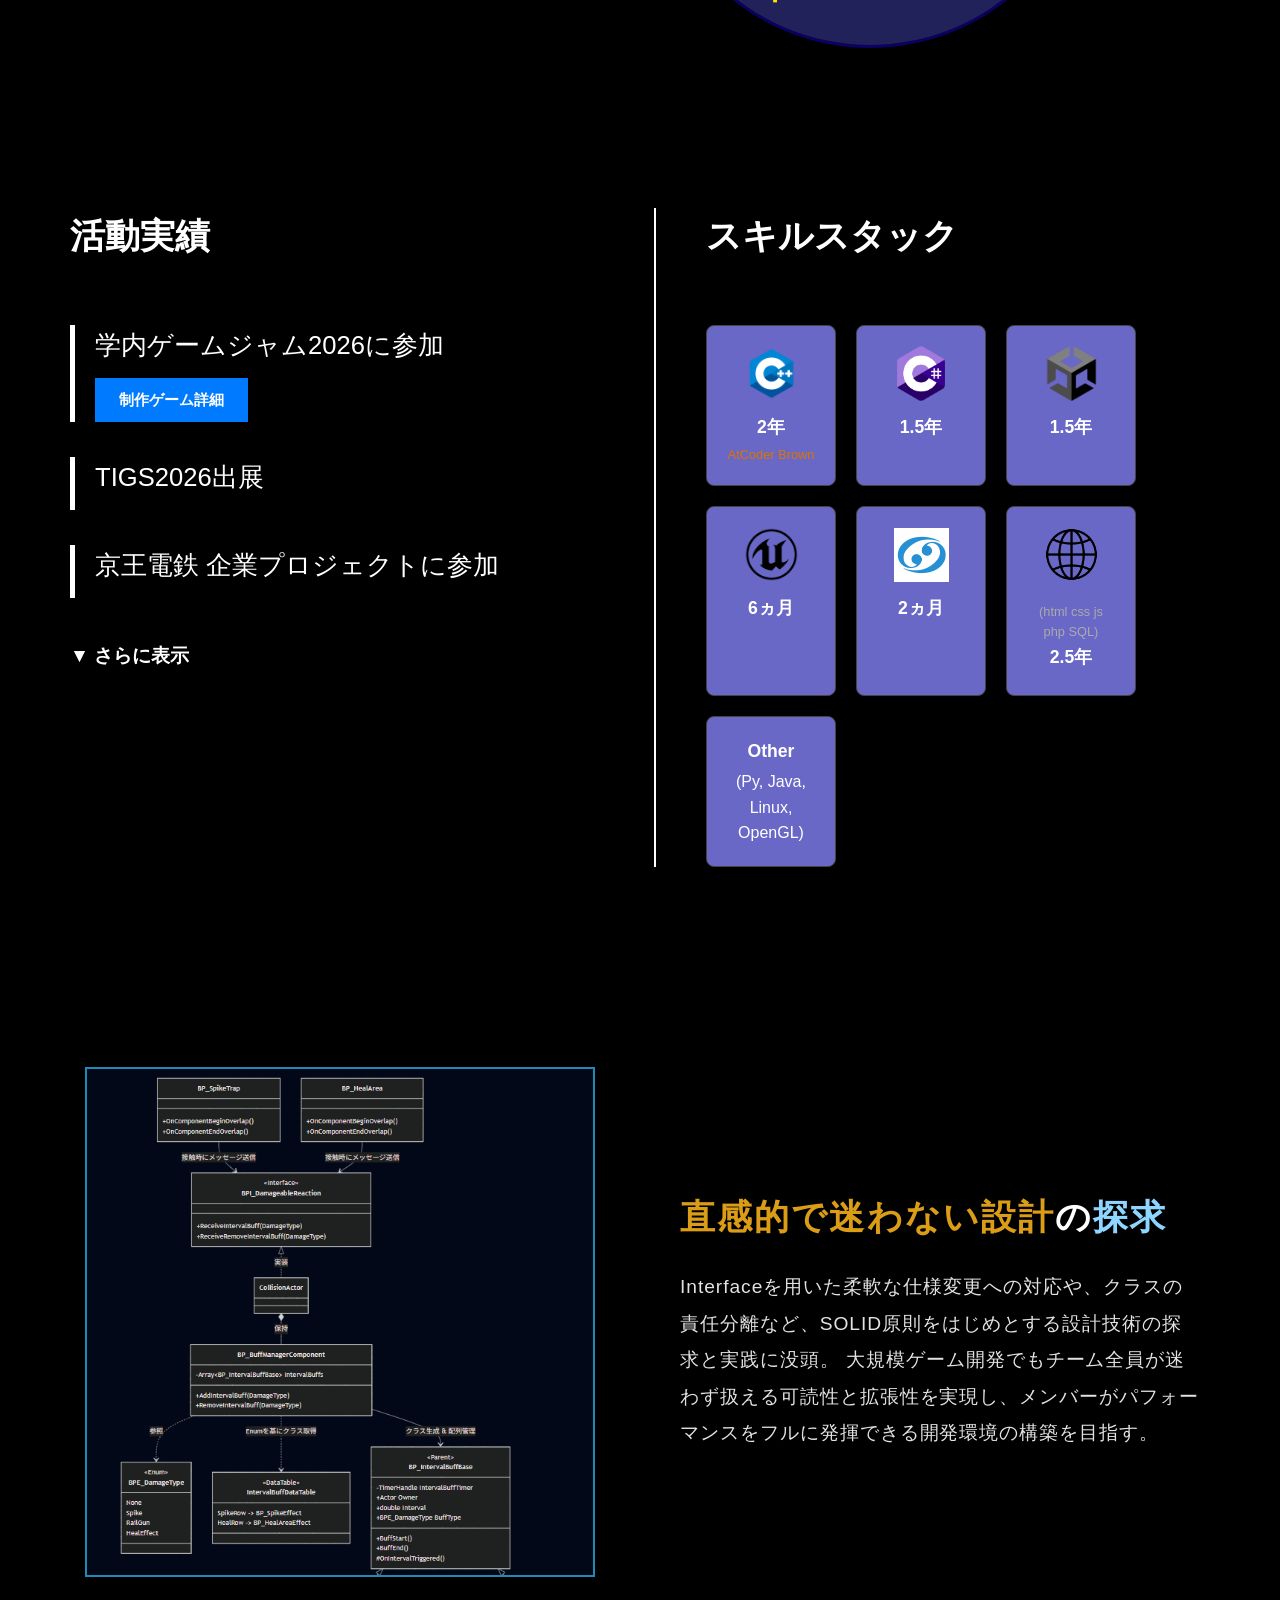
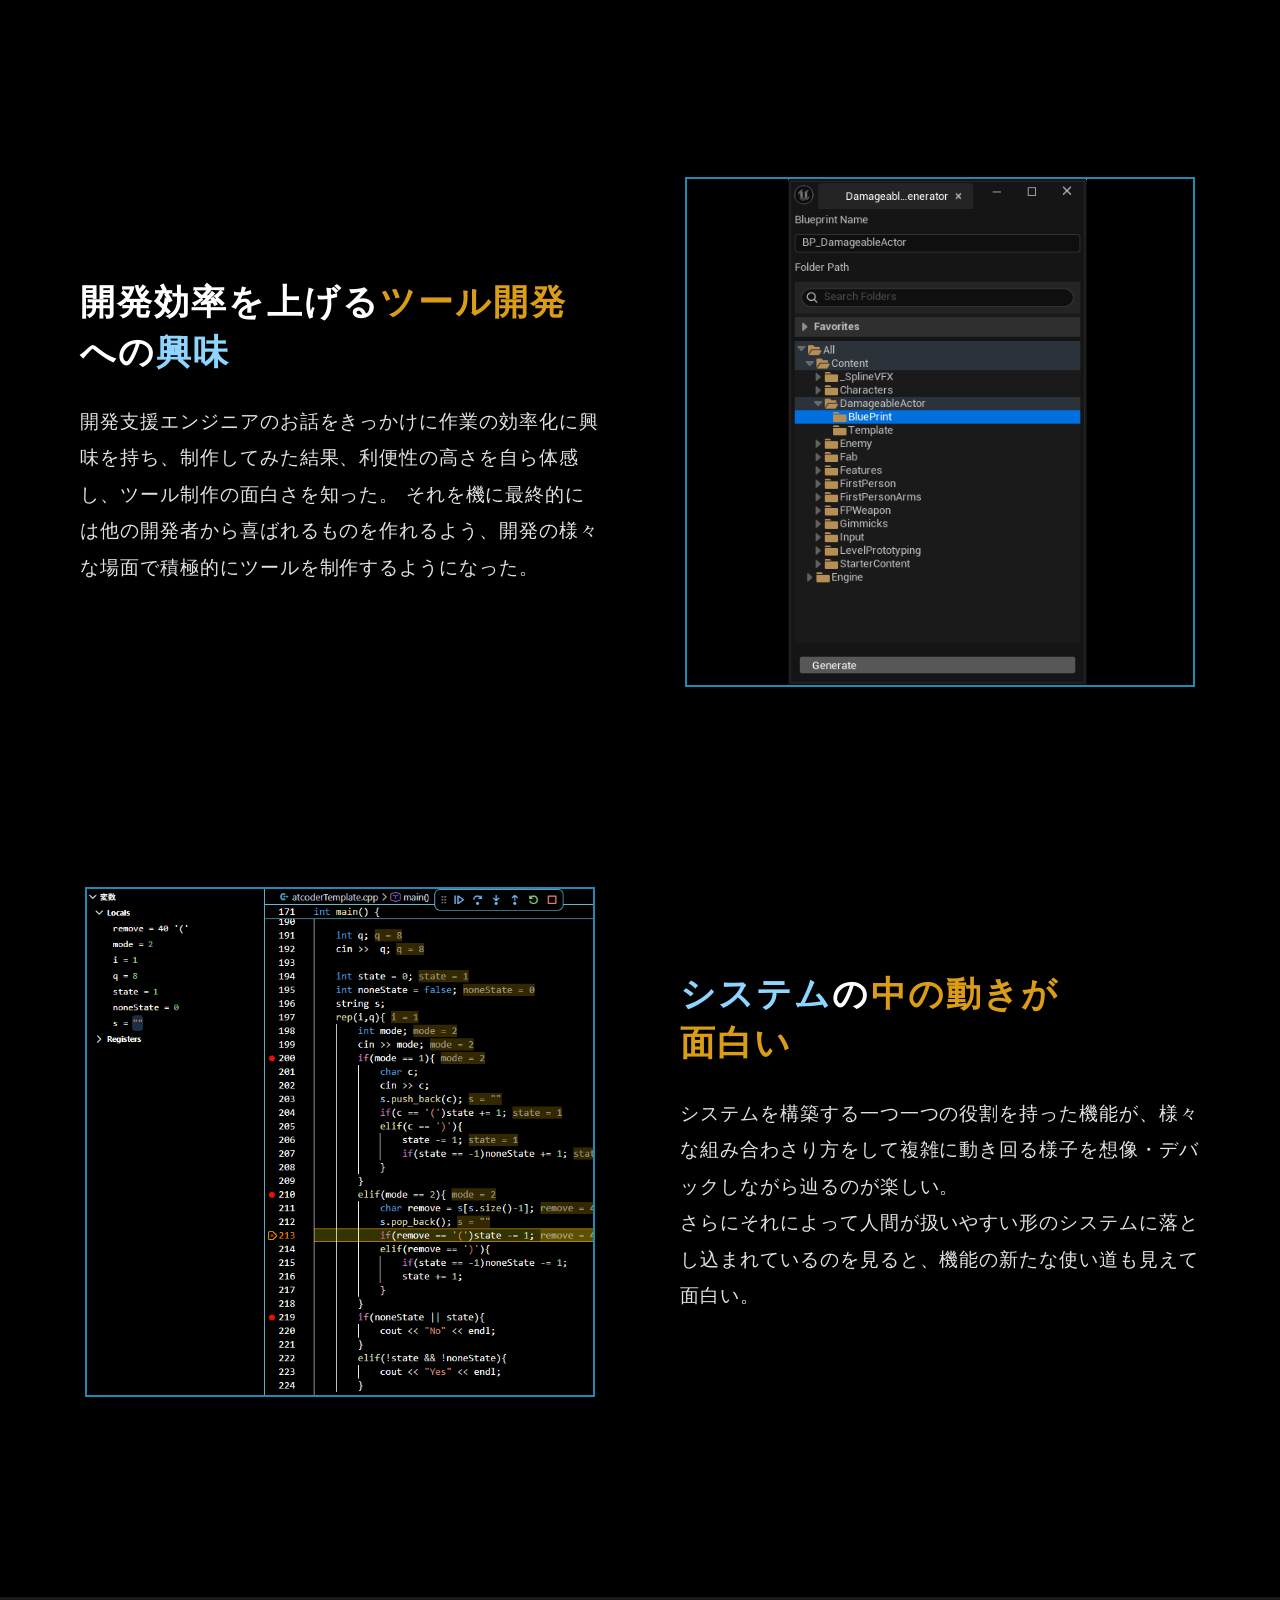
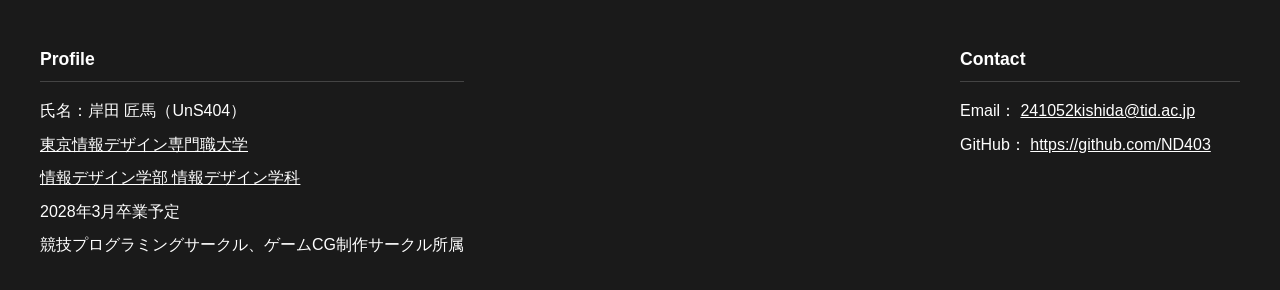
==== commit ce57eb26: "[add] 宝鍵ページの追加" ====
--- a/html/home.html
+++ b/html/home.html
@@ -106,46 +106,47 @@
                     
                     <div class="achievement-item">
                         <div class="achievement-content">
-                            <h3 class="achievement-name">TGS2025出展（GravityRun）</h3>
-                            <!-- <a href="" class="btn-intro">準備中</a> -->
+                            <h3 class="achievement-name">学内ゲームジャム2026に参加</h3>
+                            <a href="TakaraKagi_details.html" class="btn-intro">制作ゲーム詳細</a>
                         </div>
                     </div>
-
+                    
                     <div class="achievement-item">
                         <div class="achievement-content">
-                            <h3 class="achievement-name">TIGS2026出展（Code:Loader）</h3>
+                            <h3 class="achievement-name">TIGS2026出展</h3>
                             <!-- <a href="" class="btn-intro">準備中</a> -->
-                        </div>
-                    </div>
+                        </div>    
+                    </div>    
 
                     <div class="achievement-item">
                         <div class="achievement-content">
-                            <h3 class="achievement-name">京王電鉄 企業プロジェクトに参加<br>（百草パーク）</h3>
+                            <h3 class="achievement-name">京王電鉄 企業プロジェクトに参加</h3>
                             <!-- <a href="" class="btn-intro">準備中</a> -->
-                        </div>
-                    </div>
-
-                    <div class="achievement-item">
-                        <div class="achievement-content">
-                            <h3 class="achievement-name">学内ゲームジャム2026に参加（宝鍵）</h3>
-                            <!-- <a href="" class="btn-intro">準備中</a> -->
-                        </div>
-                    </div>
-
+                        </div>    
+                    </div>    
+                    
                     <div id="more-achievements" class="hidden-elements">
-                        <div class="achievement-item">
-                            <div class="achievement-content">
-                                <h3 class="achievement-name">2025学園祭出展（GravityRun）</h3>
-                                <!-- <a href="" class="btn-intro">準備中</a> -->
-                            </div>    
-                        </div>    
-
-                        <div class="achievement-item">
-                            <div class="achievement-content">
-                                <h3 class="achievement-name">Siv3Dゲームジャム<br>バンダイナムコスタジオ杯2025に参加<br>（むにゃむにゃうぉーず）</h3>
+                        
+                        <div class="achievement-item">
+                            <div class="achievement-content">
+                                <h3 class="achievement-name">Siv3Dゲームジャム<br>バンダイナムコスタジオ杯2025に参加</h3>
                                 <!-- <a href="" class="btn-intro">準備中</a> -->
                             </div>
                         </div>
+                        
+                        <div class="achievement-item">
+                            <div class="achievement-content">
+                                <h3 class="achievement-name">TGS2025出展</h3>
+                                <!-- <a href="" class="btn-intro">準備中</a> -->
+                            </div>        
+                        </div>        
+                    
+                        <div class="achievement-item">
+                            <div class="achievement-content">
+                                <h3 class="achievement-name">2025学園祭出展</h3>
+                                <!-- <a href="" class="btn-intro">準備中</a> -->
+                            </div>        
+                        </div>        
 
                         <div class="achievement-item">
                             <div class="achievement-content">
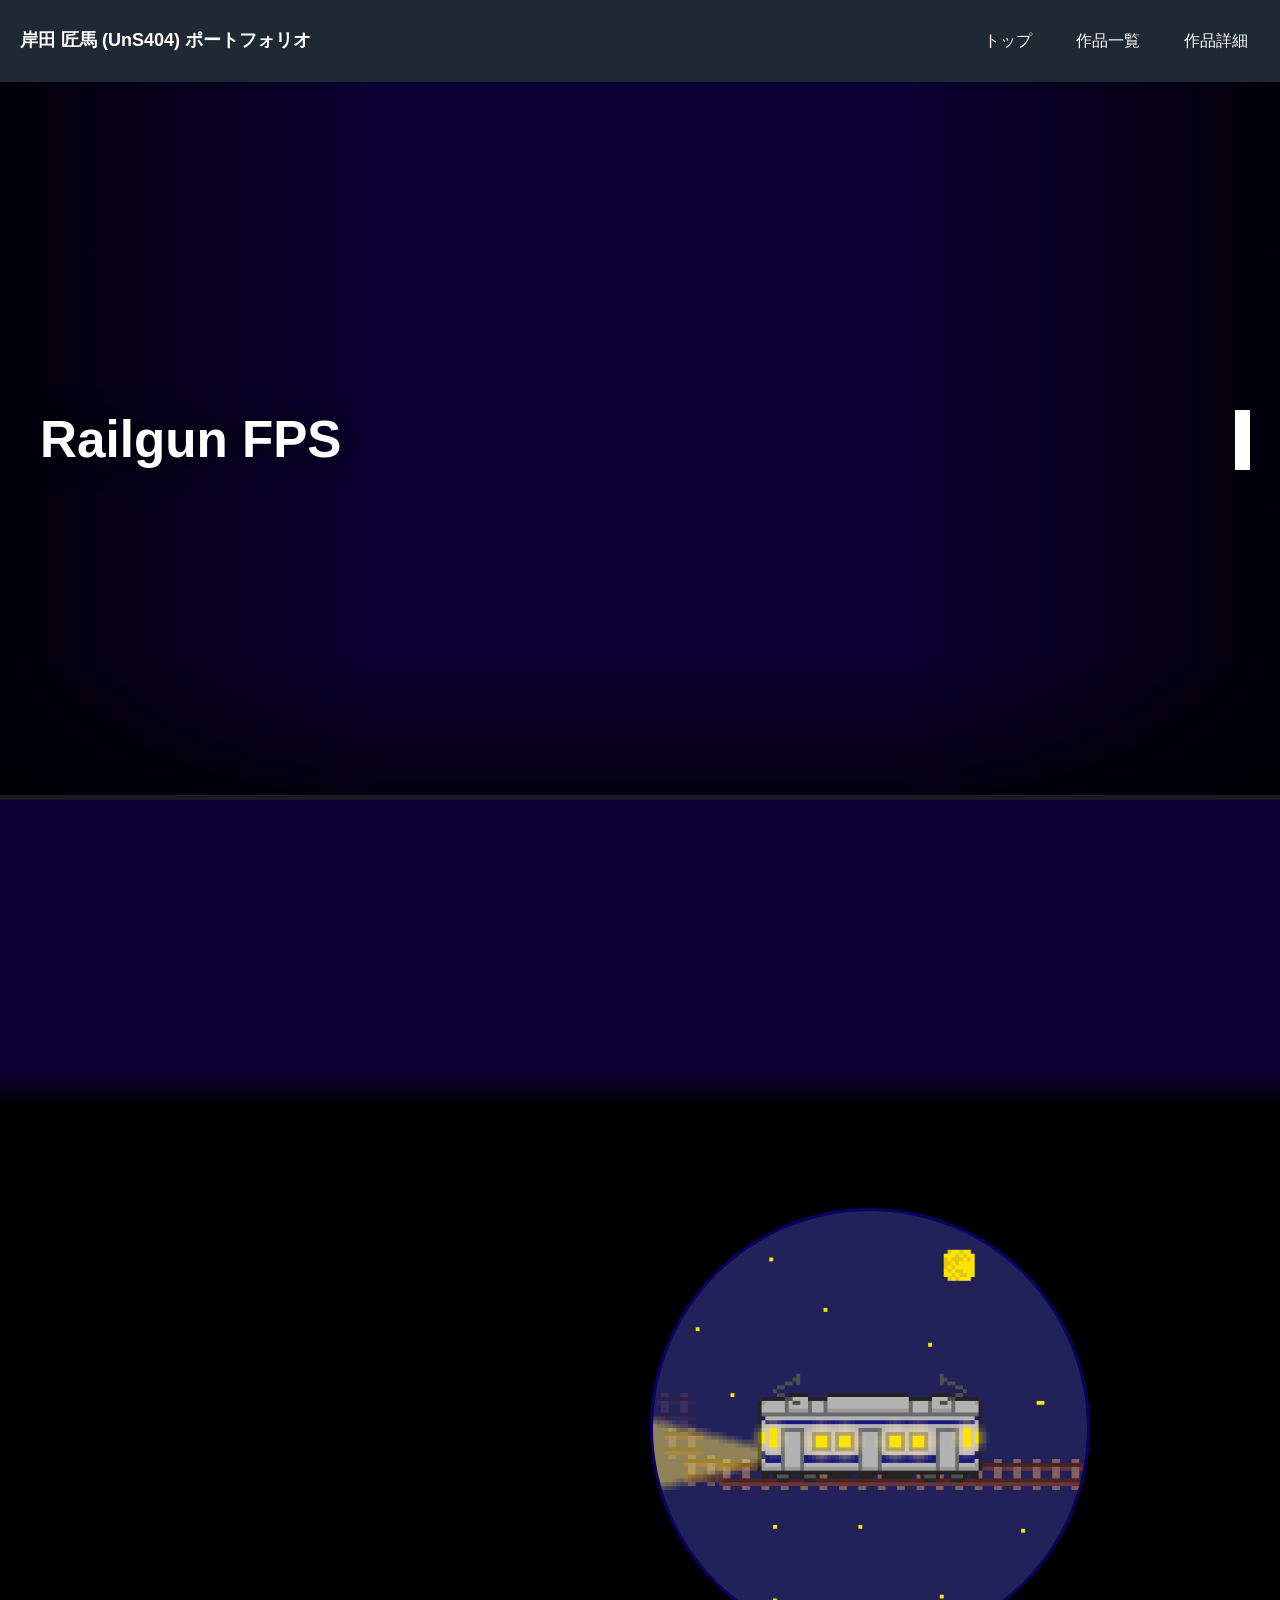
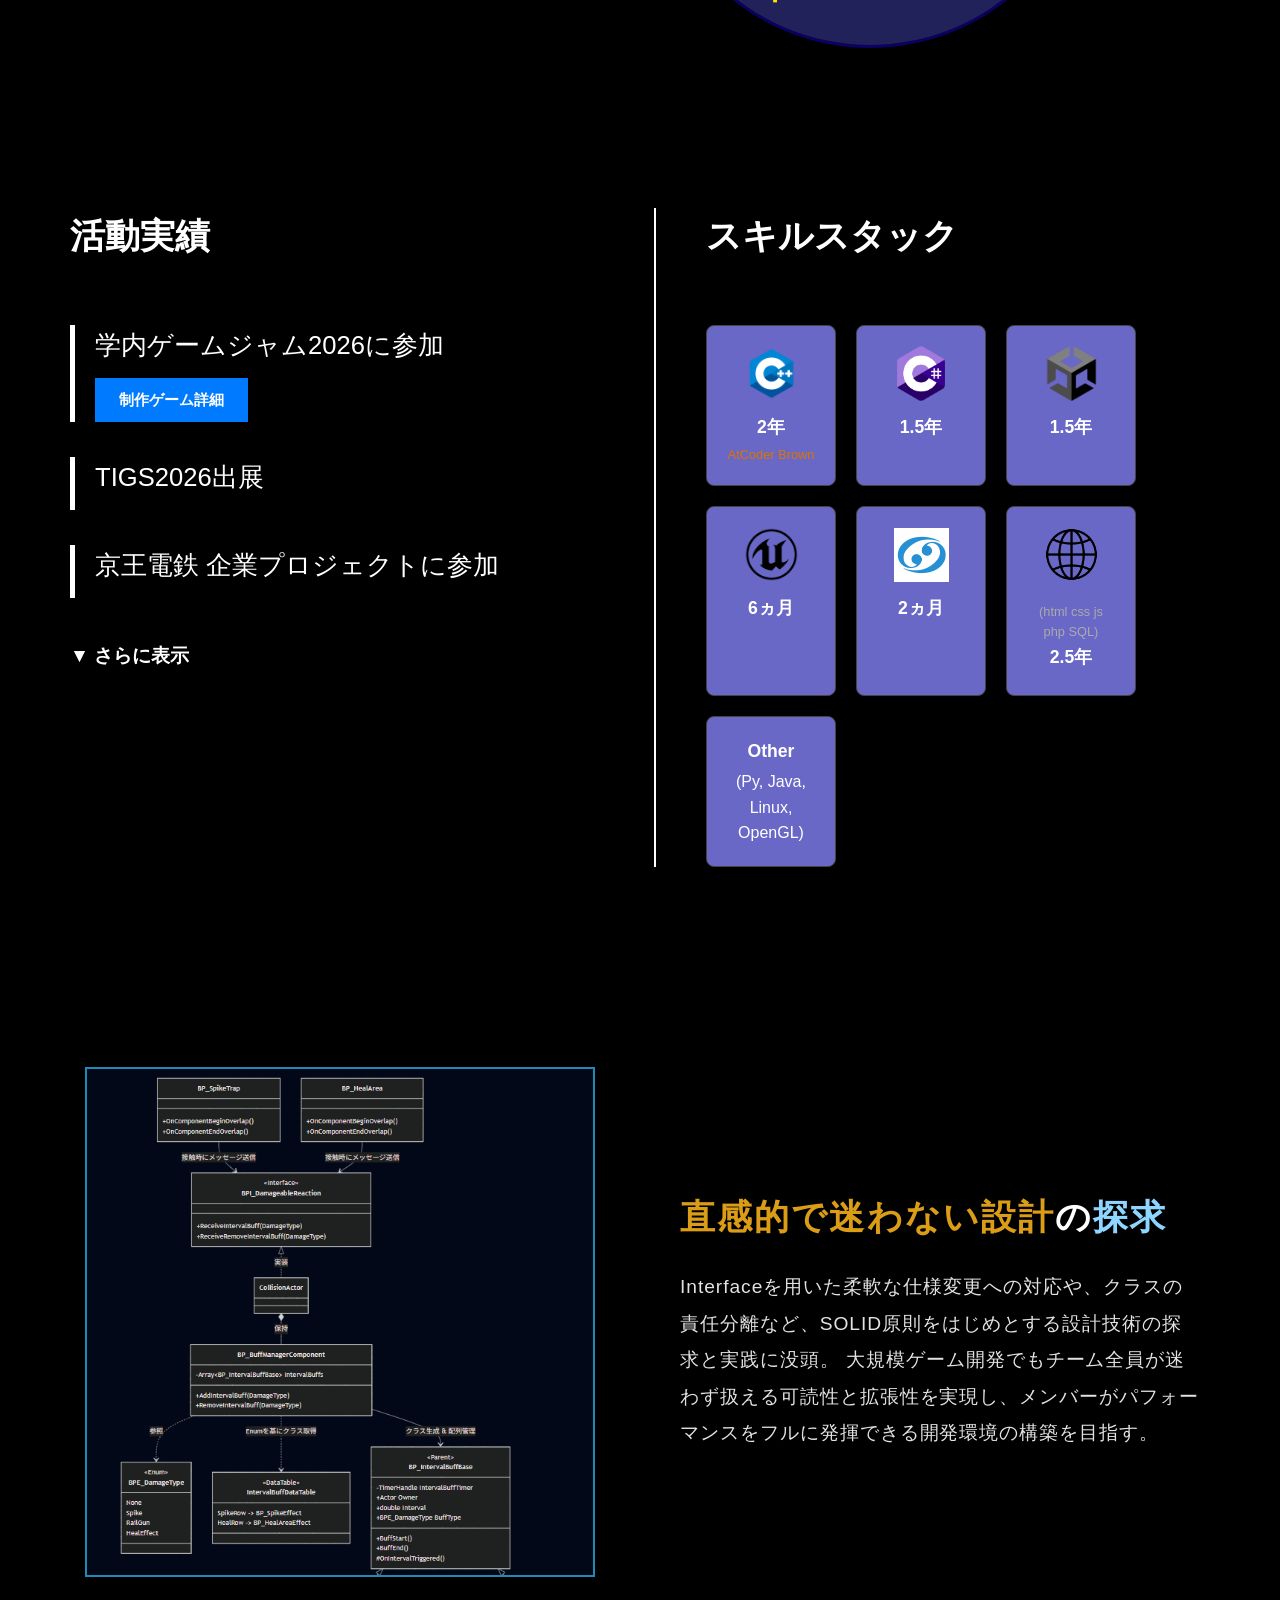
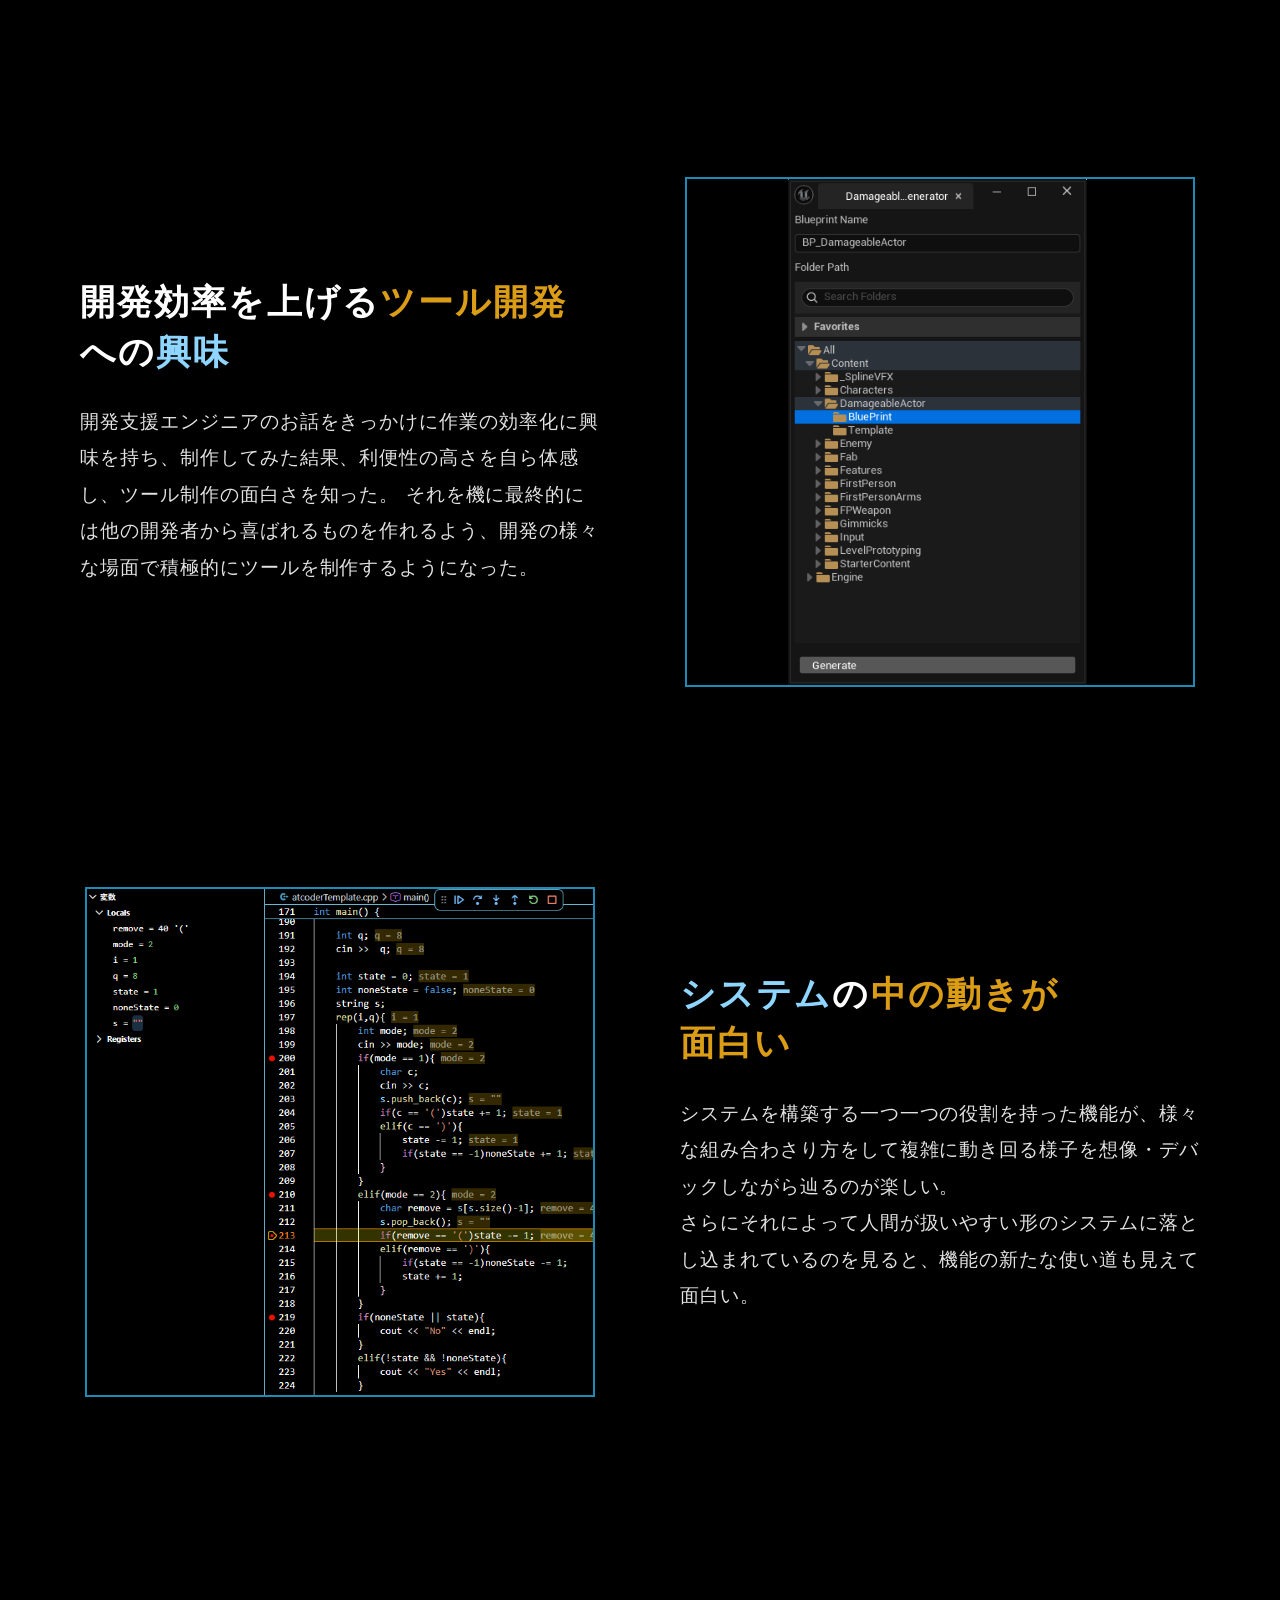
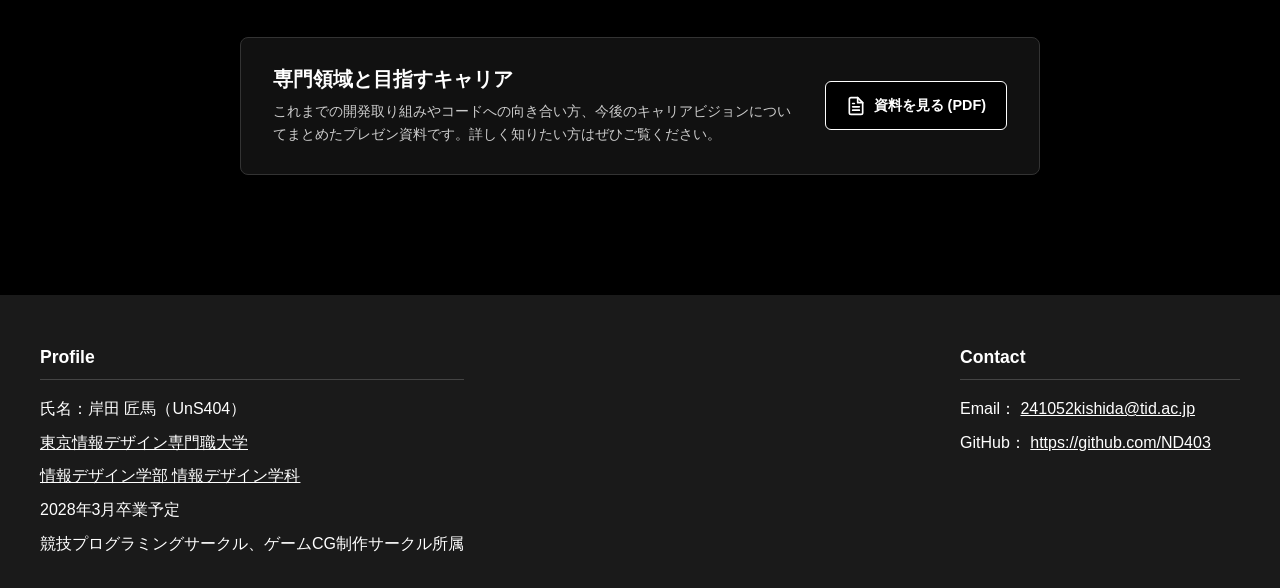
==== commit 05372548: "[add] キャリアプレゼン追加(+details微修正)" ====
--- a/html/home.html
+++ b/html/home.html
@@ -276,9 +276,30 @@
         </div>
 
 
-
-
-
+        <!-- Career Presentation / PDF Section -->
+        <section class="career-pdf-section">
+        <div class="career-pdf-container">
+            <div class="career-pdf-content">
+            <h2 class="career-pdf-title">専門領域と目指すキャリア</h2>
+            <p class="career-pdf-description">
+                これまでの開発取り組みやコードへの向き合い方、今後のキャリアビジョンについてまとめたプレゼン資料です。詳しく知りたい方はぜひご覧ください。
+            </p>
+            </div>
+            
+            <div class="career-pdf-action">
+            <a href="../portfolio/CareerPresen.pdf" class="career-pdf-button" target="_blank" rel="noopener noreferrer">
+                <svg class="pdf-icon" viewBox="0 0 24 24" width="20" height="20" fill="none" stroke="currentColor" stroke-width="2" stroke-linecap="round" stroke-linejoin="round">
+                <path d="M14 2H6a2 2 0 0 0-2 2v16a2 2 0 0 0 2 2h12a2 2 0 0 0 2-2V8z"></path>
+                <polyline points="14 2 14 8 20 8"></polyline>
+                <line x1="16" y1="13" x2="8" y2="13"></line>
+                <line x1="16" y1="17" x2="8" y2="17"></line>
+                <polyline points="10 9 9 9 8 9"></polyline>
+                </svg>
+                <span>資料を見る (PDF)</span>
+            </a>
+            </div>
+        </div>
+        </section>
 
 
     </div>
--- a/css/home.css
+++ b/css/home.css
@@ -873,6 +873,101 @@
     margin-top: 100px;
 }
 
+/* Career PDF Section Styles */
+.career-pdf-section {
+  width: 100%;
+  padding: 40px 0;
+  box-sizing: border-box;
+}
+
+.career-pdf-container {
+  max-width: 800px; /* 横幅を前回指定（800px）に復元 */
+  margin: 0 auto;
+  padding: 28px 32px;
+  background-color: #111111;
+  border: 1px solid #333333;
+  border-radius: 8px;
+  display: flex;
+  align-items: center;
+  justify-content: space-between;
+  gap: 24px;
+  box-sizing: border-box;
+}
+
+.career-pdf-content {
+  flex: 1;
+}
+
+.career-pdf-title {
+  font-size: 1.25rem;
+  font-weight: 700;
+  color: #ffffff;
+  margin: 0 0 8px 0;
+  line-height: 1.3;
+}
+
+.career-pdf-description {
+  font-size: 0.9rem;
+  color: #cccccc;
+  margin: 0;
+  line-height: 1.6;
+}
+
+.career-pdf-action {
+  flex-shrink: 0;
+}
+
+/* --- ボタンデザインパターン --- */
+
+/* 【パターン1：青ボタン】※現在こちらを適用中 */
+/* .career-pdf-button {
+  display: inline-flex;
+  align-items: center;
+  gap: 8px;
+  padding: 12px 20px;
+  background-color: #2b6cb0;
+  color: #ffffff;
+  font-size: 0.9rem;
+  font-weight: 600;
+  text-decoration: none;
+  border-radius: 6px;
+  border: 1px solid transparent;
+  transition: background-color 0.2s ease, transform 0.1s ease;
+}
+
+.career-pdf-button:hover {
+  background-color: #2c5282;
+  transform: translateY(-1px);
+} */
+
+/* 【パターン2：黒背景 × 白枠ボタン】
+※パターン2を使う場合は上記 .career-pdf-button をコメントアウトして以下を有効化してください*/
+.career-pdf-button {
+  display: inline-flex;
+  align-items: center;
+  gap: 8px;
+  padding: 12px 20px;
+  background-color: #000000;
+  color: #ffffff;
+  font-size: 0.9rem;
+  font-weight: 600;
+  text-decoration: none;
+  border-radius: 6px;
+  border: 1px solid #ffffff;
+  transition: background-color 0.2s ease, color 0.2s ease, transform 0.1s ease;
+}
+
+.career-pdf-button:hover {
+  background-color: #ffffff;
+  color: #000000;
+  transform: translateY(-1px);
+}
+
+
+.pdf-icon {
+  flex-shrink: 0;
+}
+
 /* レスポンシブ対応 */
 @media (max-width: 768px) {
     .section-block {
@@ -913,4 +1008,21 @@
         max-width: 92%;
         margin: 0 auto; 
     }
-}
+
+    /* キャリアPDFエリアのスマホ表示調整 */
+    .career-pdf-container {
+        flex-direction: column;
+        align-items: flex-start;
+        padding: 20px;
+    }
+
+    .career-pdf-action {
+        width: 100%;
+        margin-top: 12px;
+    }
+
+    .career-pdf-button {
+        width: 100%;
+        justify-content: center;
+    }
+}
